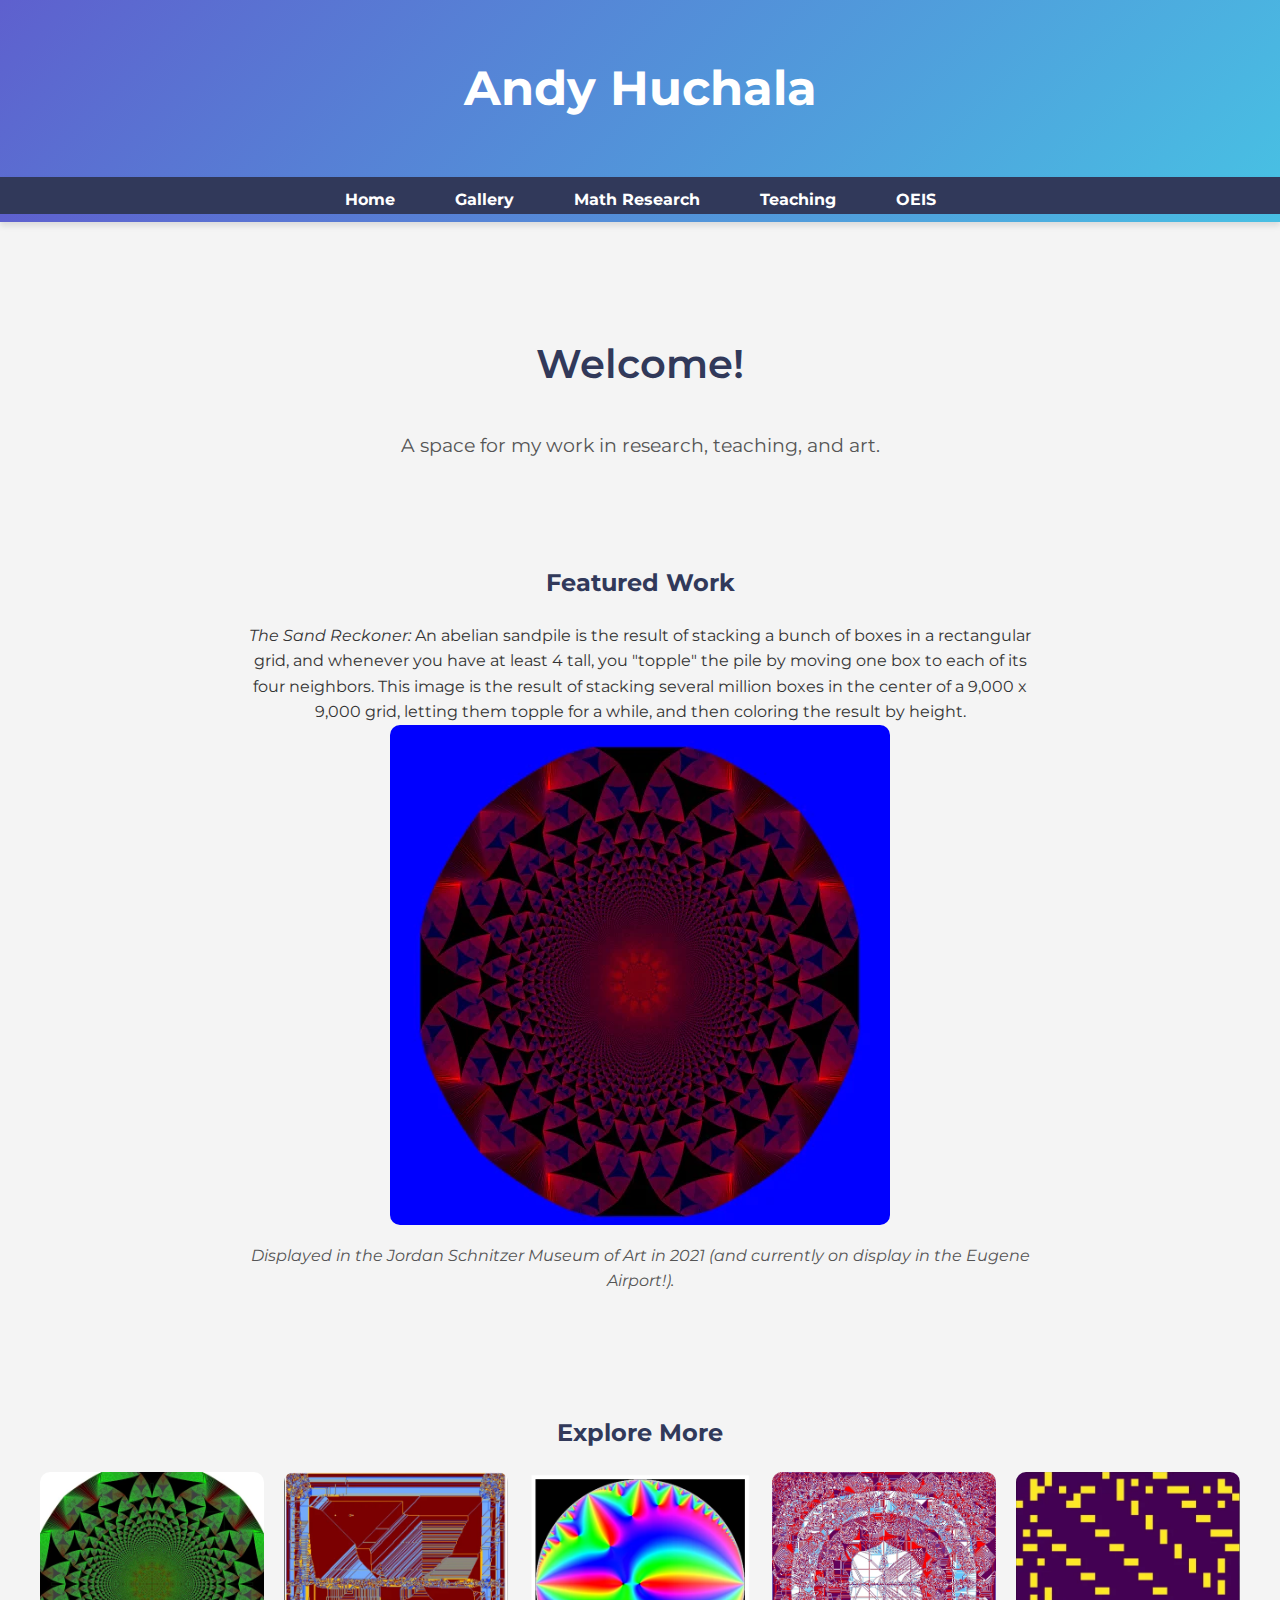
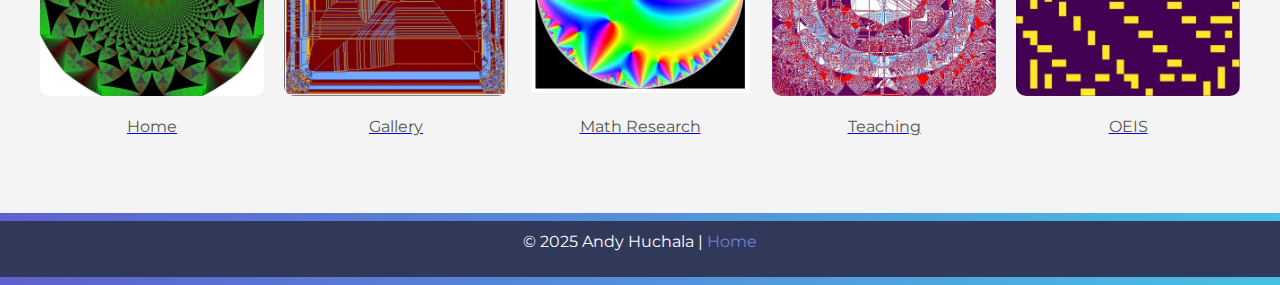
==== index.html @ 2aa1ddc6 "modals refactored" ====
<!DOCTYPE html>
<html lang="en-US">

<head>
    <meta charset="utf-8">
    <meta name="viewport" content="width=device-width, initial-scale=1.0">
    <title>Andy Huchala</title>

    <!-- Google Fonts -->
    <link href="https://fonts.googleapis.com/css2?family=Montserrat:wght@300;400;700&display=swap" rel="stylesheet">

    <!-- External Stylesheet -->
    <link rel="stylesheet" href="styles.css">

    <!-- Favicon -->
    <link rel="apple-touch-icon" sizes="57x57" href="/favicon/apple-icon-57x57.png">
    <link rel="apple-touch-icon" sizes="60x60" href="/favicon/apple-icon-60x60.png">
    <link rel="apple-touch-icon" sizes="72x72" href="/favicon/apple-icon-72x72.png">
    <link rel="apple-touch-icon" sizes="76x76" href="/favicon/apple-icon-76x76.png">
    <link rel="apple-touch-icon" sizes="114x114" href="/favicon/apple-icon-114x114.png">
    <link rel="apple-touch-icon" sizes="120x120" href="/favicon/apple-icon-120x120.png">
    <link rel="apple-touch-icon" sizes="144x144" href="/favicon/apple-icon-144x144.png">
    <link rel="apple-touch-icon" sizes="152x152" href="/favicon/apple-icon-152x152.png">
    <link rel="apple-touch-icon" sizes="180x180" href="/favicon/apple-icon-180x180.png">
    <link rel="icon" type="image/png" sizes="192x192"  href="/favicon/android-icon-192x192.png">
    <link rel="icon" type="image/png" sizes="32x32" href="/favicon/favicon-32x32.png">
    <link rel="icon" type="image/png" sizes="96x96" href="/favicon/favicon-96x96.png">
    <link rel="icon" type="image/png" sizes="16x16" href="/favicon/favicon-16x16.png">
    <link rel="manifest" href="/favicon/manifest.json">
    <meta name="msapplication-TileColor" content="#ffffff">
    <meta name="msapplication-TileImage" content="/favincon/ms-icon-144x144.png">
    <meta name="theme-color" content="#ffffff">
</head>

<body>
    <!-- Header -->
    <div id="header"></div>
    <script src="/scripts/main.js" type="module"></script>

    <main>
        <!-- Intro Section -->
        <section class="intro">
            <h2>Welcome!</h2>
            <p>A space for my work in research, teaching, and art.</p>
        </section>

        <!-- Featured Content Section -->
        <section id="gallery" class="featured">
            <h2 class="center-content">Featured Work</h2>
            <p class="center-if-needed center-content"><span><em>The Sand Reckoner:</em> An abelian sandpile is the result of stacking a bunch of boxes in a rectangular grid, and whenever you have at least 4 tall, you "topple" the pile by moving one box to each of its four neighbors. This image is the result of stacking several million boxes in the center of a 9,000 x 9,000 grid, letting them topple for a while, and then coloring the result by height.</span></p>
            <div class="featured-item">
                <img src="images/thumbnails/museum_small.webp" alt="Museum Submission" class="center-contentclickable">
                <p class="center-content"><em>Displayed in the Jordan Schnitzer Museum of Art in 2021 (and currently on display in the Eugene Airport!).</em></p>
            </div>
        </section>

        <!-- Image Grid Section -->
        <section class="grid-section">
            <h2>Explore More</h2>
            <div class="grid-container">
                <div class="grid-item">
                    <a href="/index.html">
                        <img src="images/thumbnails/sand23_3k.webp" alt="Home" class="clickable">
                        <p>Home</p>
                    </a>
                </div>
                <div class="grid-item">
                    <a href="/gallery">
                        <img src="images/thumbnails/cracked.webp" alt="Gallery" class="clickable">
                        <p>Gallery</p>
                    </a>
                </div>
                <div class="grid-item">
                    <a href="/research">
                        <img src="images/thumbnails/theta_8.webp" alt="Math Research" class="clickable">
                        <p>Math Research</p>
                    </a>
                </div>
                <div class="grid-item">
                    <a href="/teaching">
                        <img src="images/thumbnails/broken.webp" alt="Teaching" class="clickable">
                        <p>Teaching</p>
                    </a>
                </div>
                <div class="grid-item">
                    <a href="/oeis">
                        <img src="images/thumbnails/knight31.webp" alt="OEIS" class="clickable">
                        <p>OEIS</p>
                    </a>
                </div>
            </div>
        </section>
    </main>

    <!-- Footer -->
    <div id="footer"></div>
 

    <!-- Scripts -->
    <script src="scripts.js"></script>

    <!-- Modal for Images -->
    <div id="image-modal" class="modal">
        <div class="modal-content">
            <span class="close">&times;</span> <!-- Close button inside modal-content -->
            <img id="modal-image" src="" alt="">
            <div class="modal-text">
                <h2 id="modal-title"></h2>
                <p id="modal-description"></p>
            </div>
        </div>
    </div>
</body>

</html>
---- styles.css ----
/* Global Variables */
:root {
  --primary-dark: #31395a;
  --secondary-light: #6a80d3;
  --hover-light: #9ca7e8;
  --body-bg: #f4f4f4;
  --text-color: #333;
  --secondary-text: #555;
  --header-color-1: #5e60ce;
  --header-color-2: #48bfe3;
}

/* General Reset */
body {
  margin: 0;
  font-family: 'Montserrat', sans-serif;
  line-height: 1.6;
  color: var(--text-color);
  background: var(--body-bg);
  overflow-x: hidden;
}

p {
  margin-block-start: 0px;
  margin-block-end: 0px;
  margin-bottom: 14px;
}

/* Header */
header {
  background: linear-gradient(135deg, var( --header-color-1), var(--header-color-2));
  color: white;
  text-align: center;
  padding: 50px 20px;
}

header .header-content h1 {
  font-size: 3rem;
  margin: 0;
  font-weight: bold;
}


.body-text span
{
    display: inline-block;
    text-align: justify;
}

.center-if-needed
{
    text-align: center;
}

.center-content
{
    display: flex;
    justify-content: center;
    margin: 0 auto;
}

/* Navigation Bar */
.navbar {
  background: var(--primary-dark); /* Solid dark blue section */
  padding: 10px 0;
  box-shadow: 0 4px 6px rgba(0, 0, 0, 0.1);
  position: relative; /* Enables use of ::after for the gradient */
}


.navbar ul {
  list-style: none;
  display: flex;
  justify-content: center;
  margin: 0;
  padding: 0;
}

.navbar li {
  margin: 0 20px;
}

.navbar a {
  text-decoration: none;
  color: white;
  font-weight: bold;
  padding: 5px 10px;
  border-radius: 5px;
  transition: background-color 0.2s ease, color 0.4s ease;
}

.navbar a:hover {
  background: rgba(255, 255, 255, 0.15);
  color: var(--secondary-light);
}

/* Gradient Below header */
.navbar .gradient-below {
  position: absolute;
  bottom: 0;
  left: 0;
  width: 100%;
  height: 8px; /* Updated gradient height */
  background: linear-gradient(135deg,var(--header-color-1), var(--header-color-2));
}


/* Main Content */
main {
  padding: 20px;
}

h2 {
  text-align: center;
  margin-top: 40px;
  color: var(--primary-dark);
}

.intro {
  text-align: center;
  padding: 50px 20px;
}

.intro h2 {
  font-size: 2.5rem;
  color: var(--primary-dark);
  font-weight: 600;
}

.intro p {
  font-size: 1.2rem;
  color: #555;
  margin-top: 10px;
}

/* Section Styling */
.section {
  padding: 20px 10%;
  margin-bottom: 30px;
  background: #fff;
  box-shadow: 0 4px 8px rgba(0, 0, 0, 0.1);
  border-radius: 8px;
}

.section h2 {
  font-size: 2rem;
  margin-bottom: 15px;
  color: var(--primary-dark);
}

.section p {
  font-size: 1.1rem;
  margin-bottom: 15px;
  color: var(--secondary-text);
}

.resource-list {
  list-style: none;
  padding: 0;
}

.resource-list li {
  margin-bottom: 10px;
}

.resource-list a {
  color: var(--primary-dark);
  text-decoration: none;
  font-weight: 600;
}

.resource-list a:hover {
  text-decoration: underline;
}

.featured p {
  max-width: 800px;
}

/* Featured & Grid Sections */
.featured, .grid-section {
  text-align: center;
  padding: 40px 20px;
  background: var(--body-bg);
}

.featured h2, .grid-section h2 {
  margin-bottom: 20px;
  color: var(--primary-dark);
}

.featured-item img, .grid-item img {
  max-width: 100%;
  height: auto;
  border-radius: 10px;
  transition: transform 0.2s ease, box-shadow 0.2s ease;
}

.featured-item p, .grid-item p {
  margin-top: 10px;
  color: var(--secondary-text);
}

.grid-container {
  display: grid;
  grid-template-columns: repeat(auto-fit, minmax(200px, 1fr));
  gap: 20px;
}

.grid-item img:hover, .clickable:hover {
  transform: scale(1.03);
  box-shadow: 0 4px 8px rgba(0, 0, 0, 0.1);
}

.modal {
  display: none;
  position: fixed;
  z-index: 1000;
  left: 0;
  top: 0;
  width: 100%;
  height: 100%;
  background-color: rgba(0, 0, 0, 0.8);
  justify-content: center;
  align-items: center;
}

.modal .close {
  position: absolute;
  top: 15px; /* Adjust for vertical alignment */
  right: 15px; /* Adjust for horizontal alignment */
  color: black; /* Default text color */
  font-size: 2.5rem; /* Make the "×" larger */
  font-weight: bold;
  cursor: pointer;
  z-index: 1002; /* Ensure it sits above modal content */
  line-height: 1; /* Prevent text stretching */
  width: 40px; /* Increase clickable area */
  height: 40px; /* Increase clickable area */
  display: flex;
  justify-content: center;
  align-items: center;
  text-align: center;
  border-radius: 50%; /* Circular shape */
  background-color: rgba(255, 255, 255, 0.8); /* Light background */
  transition: transform 0.2s ease, color 0.2s ease, background-color 0.2s ease;
}

.modal .close:hover {
  color: #e57373; /* Softer red */
  background-color: rgba(255, 230, 230, 0.8); /* Light pink background */
  transform: scale(1.2); /* Slightly enlarge on hover */
}



.modal-content {
  position: relative; /* For positioning the close button */
  background-color: white;
  padding: 20px;
  border-radius: 8px;
  max-width: 90%;
  max-height: 90%;
  box-shadow: 0 8px 16px rgba(0, 0, 0, 0.5);
  display: flex; /* Use flexbox for layout */
  flex-direction: row; /* Arrange items horizontally (image + text side by side) */
  gap: 20px; /* Add space between the image and the text */
  align-items: center; /* Vertically center the content */
  overflow: auto; /* Handle overflowing content gracefully */
}

.modal img {
  max-width: 40%; /* Restrict the image width */
  max-height: 80vh; /* Prevent the image from overflowing */
  border-radius: 8px;
  object-fit: contain; /* Ensure the image scales proportionally */
}

.modal-text {
  display: flex;
  flex-direction: column;
  justify-content: center;
  max-width: 60%; /* Allocate remaining space for text */
  color: var(--text-color);
}

.modal-title {
  font-size: 1.8rem;
  font-weight: bold;
  margin-bottom: 10px;
  color: var(--primary-dark);
}

.modal-description {
  font-size: 1.2rem;
  color: var(--secondary-text);
  line-height: 1.6;
}



/* Title above the thumbnails */
.thumbnail-title {
  text-align: center;
  font-size: 1rem;
  color: #333;
  margin-bottom: 8px; /* Space between the title and the thumbnail */
  font-weight: bold;
}

/* Title above the modal image */
.modal-title {
  position: absolute;
  top: 10%; /* Adjust position to be above the image */
  left: 50%;
  transform: translateX(-50%);
  font-size: 1.5rem;
  color: white;
  font-weight: bold;
  text-shadow: 0 2px 4px rgba(0, 0, 0, 0.5);
  text-align: center;
}


/* Faded Row Effect */
.faded-row {
  position: relative;
  z-index: 0;
}

.faded-row::after {
  content: '';
  position: absolute;
  top: 0;
  left: 0;
  width: 100%;
  height: 100%;
  background: linear-gradient(
    to top,
    rgba(255, 255, 255, 0.95) 0%,
    rgba(255, 255, 255, 0.1) 100%
  );
  z-index: 1;
  pointer-events: none;
  transition: opacity 0.3s ease;
}

.faded-row:hover::after {
  opacity: 0;
}

/* Hidden Items */
.hidden {
  display: none;
}

/* Toggle Button */
.toggle-button {
  text-align: center;
  margin-top: 20px;
  display: flex;
  justify-content: center;
}

.toggle-button button {
  background: rgba(255, 255, 255, 0.8);
  border: 1px solid #ddd;
  border-radius: 5px;
  padding: 10px 20px;
  font-size: 1rem;
  cursor: pointer;
  color: #2b2d42;
  transition: background-color 0.3s ease, color 0.3s ease;
}

.toggle-button button:hover {
  background: var(--secondary-light);
  color: white;
}



/* Footer */
footer {
  text-align: center;
  padding: 16px; /* Matches the navbar height */
  background: var(--primary-dark); /* Solid dark blue section */
  color: white;
  position: relative;
}

/* Gradient Above Footer */
footer .gradient-above {
  position: absolute;
  top: 0;
  left: 0;
  width: 100%;
  height: 8px; /* Updated gradient height */
  background: linear-gradient(135deg, #5e60ce, #48bfe3); /* Matches the header gradient */
}

/* Footer Content */
footer .footer-content {
  position: relative;
  z-index: 1;
}

/* Gradient Below Footer */
footer .gradient-below {
  position: absolute;
  bottom: 0;
  left: 0;
  width: 100%;
  height: 8px; /* Updated gradient height */
  background: linear-gradient(135deg, #5e60ce, #48bfe3); /* Matches the header gradient */
}

/* Footer Links */
footer a {
  color: var(--secondary-light);
  text-decoration: none;
}

footer a:hover {
  text-decoration: underline;
  color: var(--hover-light);
}


/* Responsive Design */
@media (max-width: 768px) {
  .section {
    padding: 20px;
  }
}
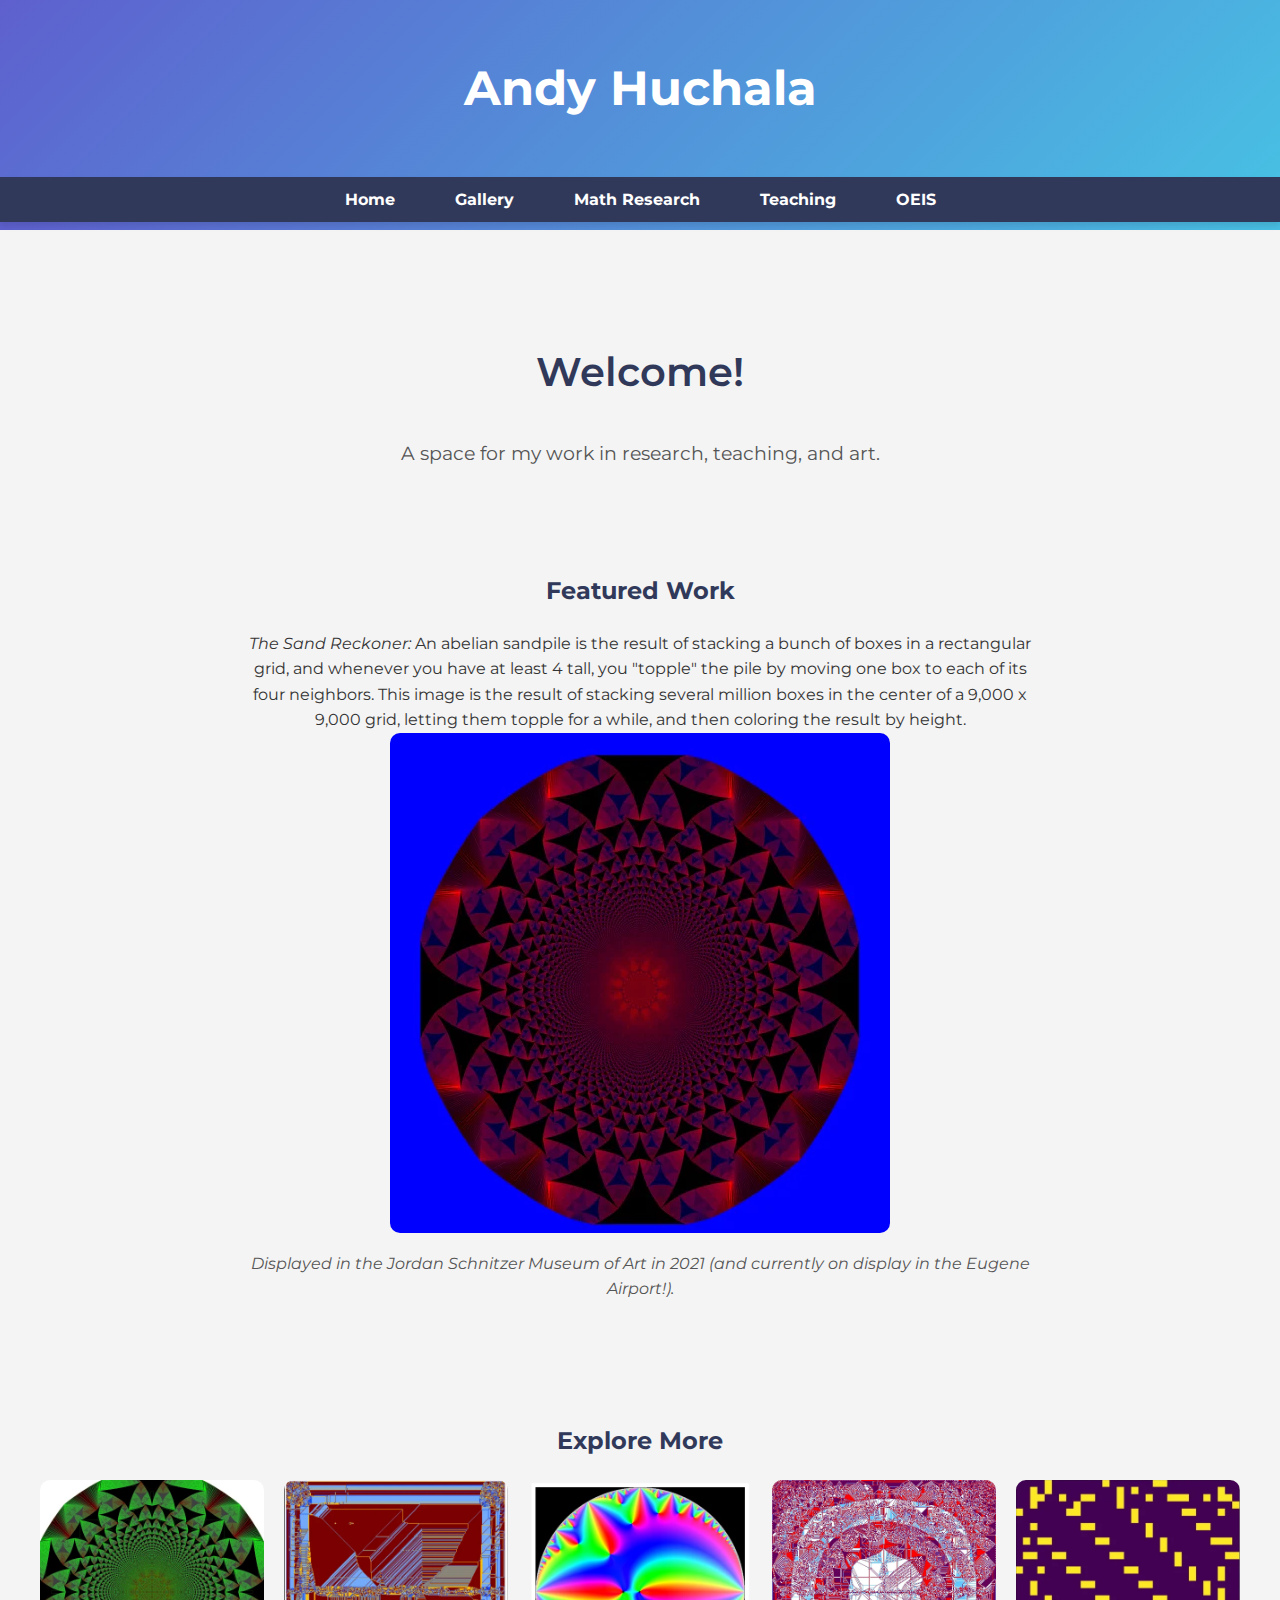
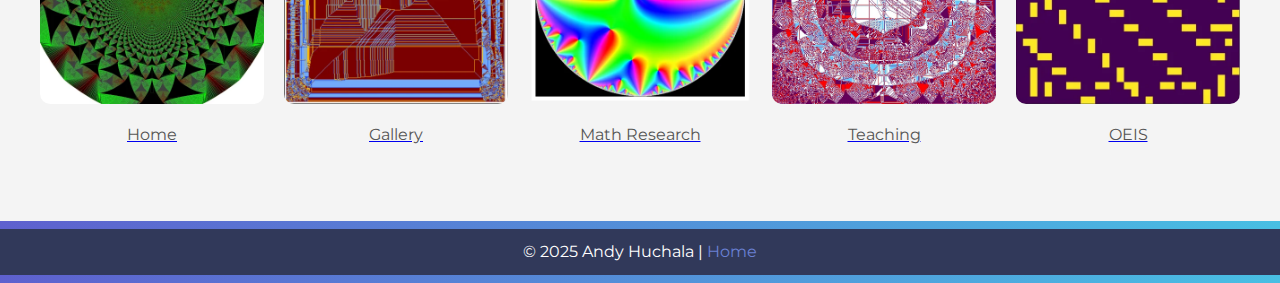
==== commit 96cd7242: "navbar support for mobile" ====
--- a/index.html
+++ b/index.html
@@ -93,7 +93,7 @@
     </main>
 
     <!-- Footer -->
-    <div id="footer"></div>
+    <div class="footer"></div>
  
 
     <!-- Scripts -->
--- a/styles.css
+++ b/styles.css
@@ -3,6 +3,8 @@
   --primary-dark: #31395a;
   --secondary-light: #6a80d3;
   --hover-light: #9ca7e8;
+  --hover-dark: #4a54b0;;
+  --hover-darker: #3e4590;
   --body-bg: #f4f4f4;
   --text-color: #333;
   --secondary-text: #555;
@@ -28,7 +30,7 @@
 
 /* Header */
 header {
-  background: linear-gradient(135deg, var( --header-color-1), var(--header-color-2));
+  background: linear-gradient(135deg, var(--header-color-1), var(--header-color-2));
   color: white;
   text-align: center;
   padding: 50px 20px;
@@ -94,15 +96,6 @@
   color: var(--secondary-light);
 }
 
-/* Gradient Below header */
-.navbar .gradient-below {
-  position: absolute;
-  bottom: 0;
-  left: 0;
-  width: 100%;
-  height: 8px; /* Updated gradient height */
-  background: linear-gradient(135deg,var(--header-color-1), var(--header-color-2));
-}
 
 
 /* Main Content */
@@ -322,114 +315,280 @@
 }
 
 
-/* Faded Row Effect */
-.faded-row {
+/* Footer */
+.footer {
+  background: var(--primary-dark); /* Solid dark blue section */
+  padding: 0px 0;
+  /* box-shadow: 0 4px 6px rgba(0, 0, 0, 0.1); */
   position: relative;
-  z-index: 0;
-}
-
-.faded-row::after {
-  content: '';
-  position: absolute;
-  top: 0;
-  left: 0;
-  width: 100%;
-  height: 100%;
-  background: linear-gradient(
-    to top,
-    rgba(255, 255, 255, 0.95) 0%,
-    rgba(255, 255, 255, 0.1) 100%
-  );
+  color: white;
+  text-align: center;
+}
+
+
+/* Footer Content */
+.footer .footer-content {
+  position: relative;
   z-index: 1;
-  pointer-events: none;
-  transition: opacity 0.3s ease;
-}
-
-.faded-row:hover::after {
-  opacity: 0;
-}
-
-/* Hidden Items */
+  padding: 10px 0;
+}
+
+
+/* Footer Links */
+.footer a {
+  color: var(--secondary-light);
+  text-decoration: none;
+}
+
+.footer p {
+  margin: 0px;
+}
+
+.footer a:hover {
+  text-decoration: underline;
+  color: var(--hover-light);
+}
+
+
+
+/* Navbar menu toggle */
+
+
+.navbar ul.active {
+  display: flex; /* Show menu when active */
+}
+
+.hamburger-container {
+  display: none; /* Hidden by default */
+}
+
+
+/* Active state */
+.hamburger-container.active .hamburger div:nth-child(1) {
+  transform: rotate(45deg) translate(6px, 5px); /* Align diagonally */
+}
+
+.hamburger-container.active .hamburger div:nth-child(2) {
+  opacity: 0; /* Fade out the middle bar */
+}
+
+.hamburger-container.active .hamburger div:nth-child(3) {
+  transform: rotate(-45deg) translate(6px, -6px); /* Symmetrical to top bar */
+}
+/* Button container for hamburger and label */
+.menu-button {
+  display: flex;
+  align-items: center;
+  gap: 10px; /* Space between hamburger and label */
+  padding: 10px 15px; /* Padding inside the button */
+  background: var(--primary-dark); /* Match navbar background */
+  color: white; /* Text color */
+  border: none; /* Remove default button border */
+  border-radius: 8px; /* Rounded corners */
+  cursor: pointer;
+  transition: background-color 0.3s ease, box-shadow 0.2s ease, transform 0.2s ease;
+  box-shadow: 0 4px 6px rgba(0, 0, 0, 0.1); /* Subtle shadow for depth */
+}
+
+/* Button styling */
+.menu-button {
+  display: flex;
+  align-items: center;
+  gap: 10px; /* Space between hamburger and label */
+  padding: 10px 15px;
+  background: var(--primary-dark);
+  color: white;
+  border: none;
+  border-radius: 8px;
+  cursor: pointer;
+  transition: background-color 0.3s ease, box-shadow 0.2s ease, transform 0.2s ease;
+  box-shadow: 0 4px 6px rgba(0, 0, 0, 0.1);
+}
+
+/* Hover and focus styles */
+.menu-button:hover,
+.menu-button:focus {
+  background: var(--hover-dark);
+  transform: scale(1.05);
+  outline: none;
+}
+
+.menu-button:active {
+  background: var(--hover-darker);
+  transform: scale(0.98);
+}
+
+.hamburger {
+  display: flex;
+  flex-direction: column;
+  justify-content: space-between;
+  width: 30px;
+  height: 20px;
+}
+
+.hamburger div {
+  height: 3px;
+  background: white;
+  border-radius: 2px;
+  transition: transform 0.2s ease, opacity 0.1s ease;
+}
+
+.menu-button.active .hamburger div:nth-child(1) {
+  transform: rotate(45deg) translate(6px, 5px); /* Symmetrical rotation */
+}
+
+.menu-button.active .hamburger div:nth-child(2) {
+  opacity: 0; /* Fade out the middle bar */
+}
+
+.menu-button.active .hamburger div:nth-child(3) {
+  transform: rotate(-45deg) translate(6px, -6px); /* Symmetrical rotation */
+}
+
+
+
+/* Big screens */
+@media (min-width: 769px) {
+  .navbar ul {
+    display: flex; /* Always visible on larger screens */
+    flex-direction: row;
+    justify-content: center;
+  }
+
+  .menu-button {
+    display: none; /* Hide button on larger screens */
+  }
+}
+
+
+.hamburger-label {
+  font-size: 1rem;
+  line-height: 1;
+  color: white;
+  margin: 0; /* Remove unnecessary spacing */
+}
+
+
+
+/* Small screens */
+@media (max-width: 768px) {
+
+  .hamburger-label {
+    font-size: 1rem;
+    color: white;
+    margin-left: 10px;
+    transition: opacity 0.1s ease;
+  }
+
+  .hamburger-container.active .hamburger-label {
+    opacity: 0; /* Hide label when active */
+  }
+
+  .navbar ul {
+    display: none; /* Start hidden */
+    flex-direction: column;
+    background: var(--primary-dark);
+    position: absolute;
+    top: 60px; /* Adjust as per header height */
+    left: 0;
+    width: 100%;
+    padding: 10px 0;
+    z-index: 100;
+  }
+
+  .navbar ul.active {
+    display: flex; /* Show menu when active */
+  }
+
+  .navbar ul li {
+    text-align: center;
+    margin: 10px 0;
+  }
+}
+
+
+
+
+/* Default: Hide all items */
+.collapsible .gallery-item,
+.collapsible .oeis-sequence {
+    display: none; /* Start with all items hidden */
+}
+
+/* Fully visible first row */
+.collapsible .gallery-item.first,
+.collapsible .oeis-sequence.first {
+    display: block; /* Ensure visibility */
+    opacity: 1; /* Full opacity */
+}
+
+/* Obscured second row */
+.collapsible .gallery-item.second,
+.collapsible .oeis-sequence.second {
+    display: block; /* Make it visible */
+    opacity: 0.7; /* Slightly faded */
+    pointer-events: auto; /* Ensure it's clickable */
+}
+
+/* Hidden rows beyond the second */
+.collapsible .gallery-item.hidden,
+.collapsible .oeis-sequence.hidden {
+    display: none; /* Completely hidden */
+}
+
+
+
+/* Styling for the Show More / Show Less button */
+.show-more {
+    display: inline-block;
+    margin: 20px auto; /* Center the button */
+    padding: 10px 20px;
+    font-size: 1rem;
+    font-weight: bold;
+    color: white;
+    background: linear-gradient(135deg, #5e60ce, #4a54b0); /* Subtle gradient */
+    border: none;
+    border-radius: 8px; /* Softer rounded corners */
+    box-shadow: 0 4px 6px rgba(0, 0, 0, 0.1); /* Subtle shadow for depth */
+    cursor: pointer;
+    transition: background 0.3s ease, transform 0.2s ease, box-shadow 0.2s ease;
+}
+
+.show-more:hover {
+    background: linear-gradient(135deg, #4a54b0, #3c4796); /* Slightly darker gradient */
+    transform: scale(1.05); /* Subtle zoom effect */
+    box-shadow: 0 6px 10px rgba(0, 0, 0, 0.15); /* Stronger shadow on hover */
+}
+
+.show-more:active {
+    background: linear-gradient(135deg, #3c4796, #2f3672); /* Even darker gradient */
+    box-shadow: 0 3px 5px rgba(0, 0, 0, 0.2); /* Compressed shadow for click */
+}
+
+
+
+/* Visibility Classes */
+
 .hidden {
   display: none;
 }
 
-/* Toggle Button */
-.toggle-button {
-  text-align: center;
-  margin-top: 20px;
-  display: flex;
-  justify-content: center;
-}
-
-.toggle-button button {
-  background: rgba(255, 255, 255, 0.8);
-  border: 1px solid #ddd;
-  border-radius: 5px;
-  padding: 10px 20px;
-  font-size: 1rem;
-  cursor: pointer;
-  color: #2b2d42;
-  transition: background-color 0.3s ease, color 0.3s ease;
-}
-
-.toggle-button button:hover {
-  background: var(--secondary-light);
-  color: white;
-}
-
-
-
-/* Footer */
-footer {
-  text-align: center;
-  padding: 16px; /* Matches the navbar height */
-  background: var(--primary-dark); /* Solid dark blue section */
-  color: white;
-  position: relative;
-}
-
-/* Gradient Above Footer */
-footer .gradient-above {
-  position: absolute;
-  top: 0;
-  left: 0;
-  width: 100%;
-  height: 8px; /* Updated gradient height */
-  background: linear-gradient(135deg, #5e60ce, #48bfe3); /* Matches the header gradient */
-}
-
-/* Footer Content */
-footer .footer-content {
-  position: relative;
-  z-index: 1;
-}
-
-/* Gradient Below Footer */
-footer .gradient-below {
-  position: absolute;
-  bottom: 0;
-  left: 0;
-  width: 100%;
-  height: 8px; /* Updated gradient height */
-  background: linear-gradient(135deg, #5e60ce, #48bfe3); /* Matches the header gradient */
-}
-
-/* Footer Links */
-footer a {
-  color: var(--secondary-light);
-  text-decoration: none;
-}
-
-footer a:hover {
-  text-decoration: underline;
-  color: var(--hover-light);
-}
-
-
-/* Responsive Design */
-@media (max-width: 768px) {
-  .section {
-    padding: 20px;
-  }
-}
+.obscured {
+  opacity: 0.7;
+  pointer-events: auto; 
+}
+
+.visible {
+  display: inline-block;
+  opacity: 1;
+}
+
+
+/* Gradient bar */
+
+.gradient-bar {
+  width: 100%; /* Full width */
+  height: 8px; /* Set the height of the gradient */
+  background: linear-gradient(135deg, var(--header-color-1), var(--header-color-2));
+  /*  display: block; /*Ensure it's treated as a block element */
+}
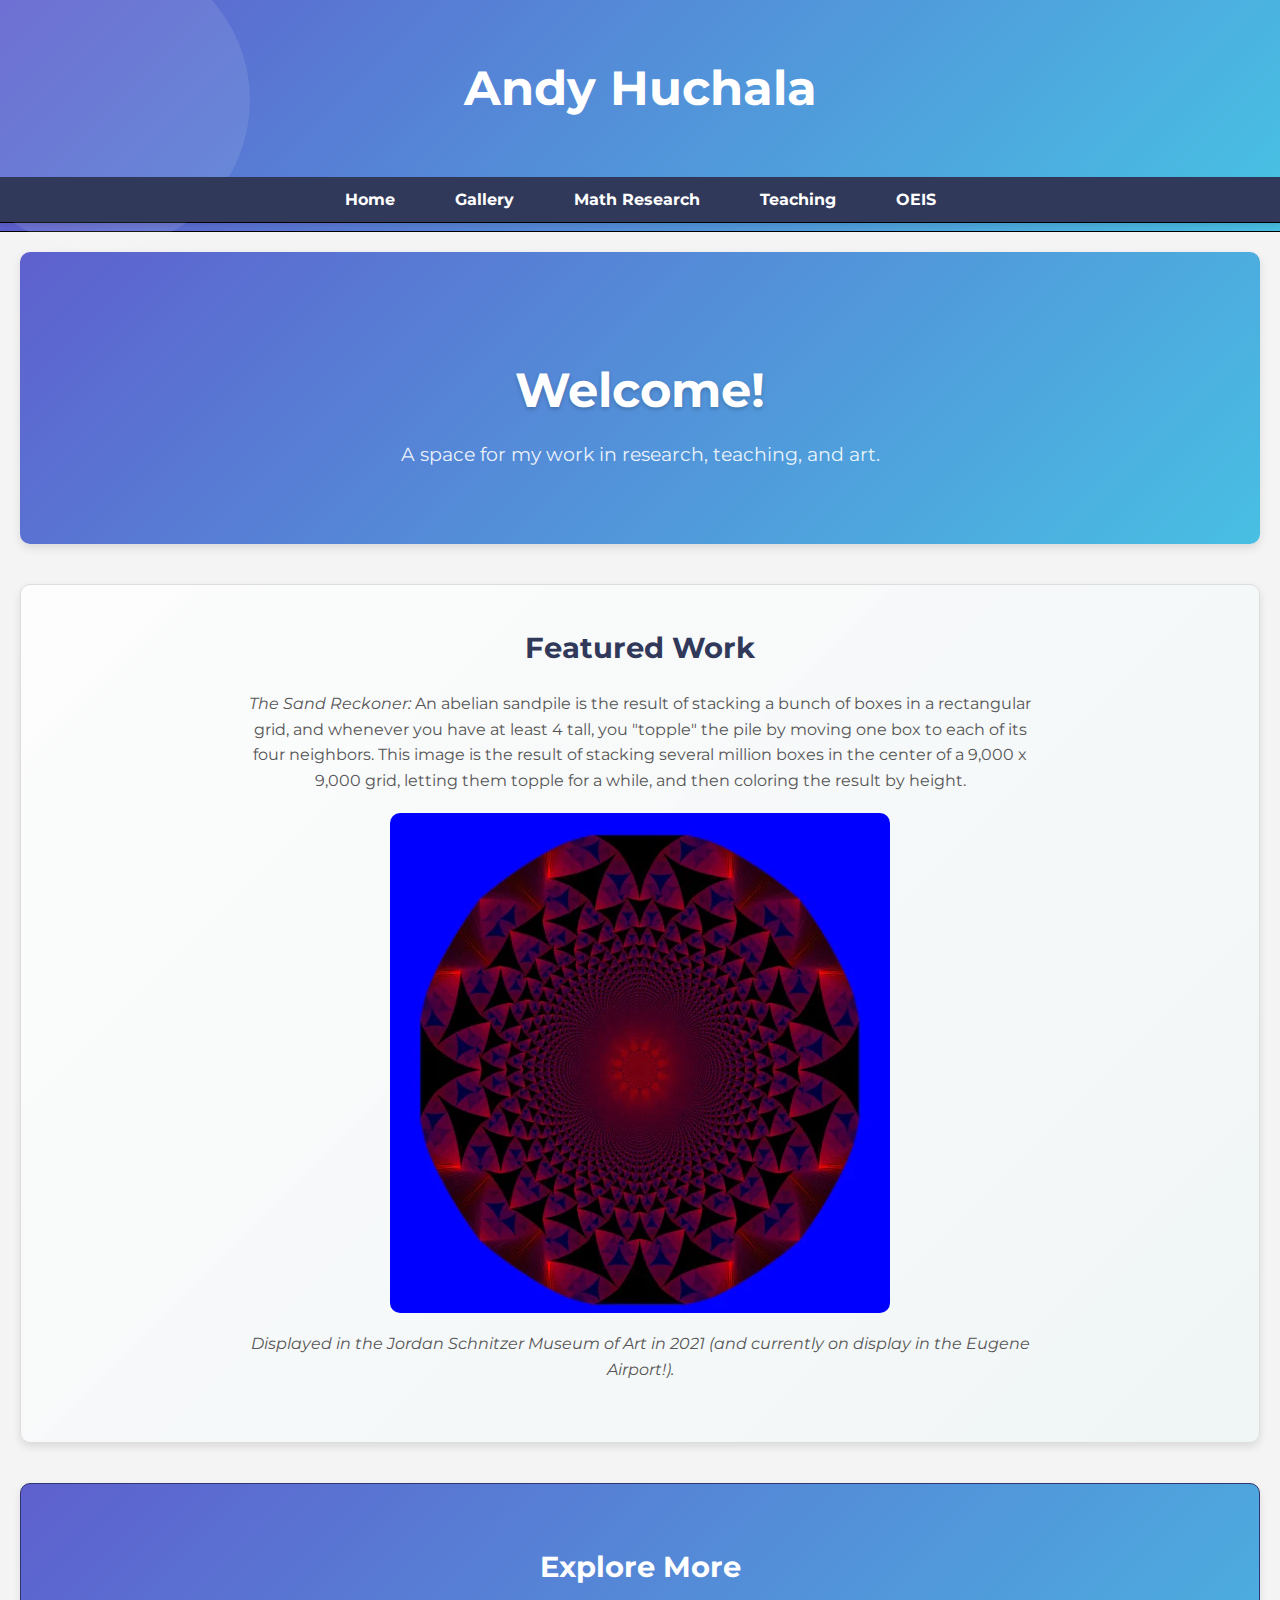
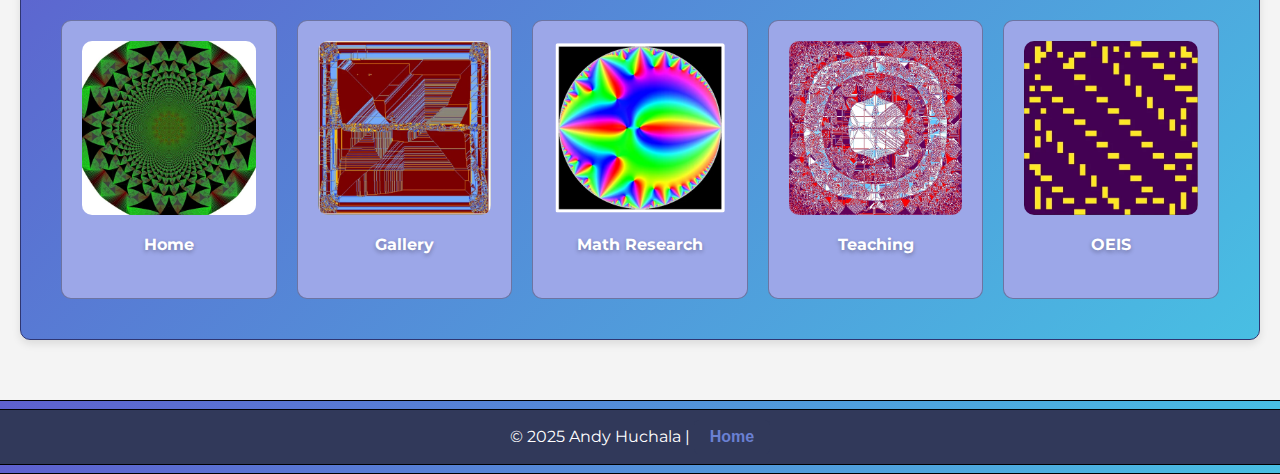
==== commit fb594d6a: "not sure if I want to keep the animation but hey here it is" ====
--- a/index.html
+++ b/index.html
@@ -30,6 +30,7 @@
     <meta name="msapplication-TileColor" content="#ffffff">
     <meta name="msapplication-TileImage" content="/favincon/ms-icon-144x144.png">
     <meta name="theme-color" content="#ffffff">
+
 </head>
 
 <body>
@@ -40,12 +41,16 @@
     <main>
         <!-- Intro Section -->
         <section class="intro">
-            <h2>Welcome!</h2>
-            <p>A space for my work in research, teaching, and art.</p>
-        </section>
+            <div class="intro-content">
+              <h2>Welcome!</h2>
+              <p>A space for my work in research, teaching, and art.</p>
+            </div>
+          </section>
+          
+          
 
         <!-- Featured Content Section -->
-        <section id="gallery" class="featured">
+        <section id="gallery" class="featured section">
             <h2 class="center-content">Featured Work</h2>
             <p class="center-if-needed center-content"><span><em>The Sand Reckoner:</em> An abelian sandpile is the result of stacking a bunch of boxes in a rectangular grid, and whenever you have at least 4 tall, you "topple" the pile by moving one box to each of its four neighbors. This image is the result of stacking several million boxes in the center of a 9,000 x 9,000 grid, letting them topple for a while, and then coloring the result by height.</span></p>
             <div class="featured-item">
@@ -60,31 +65,31 @@
             <div class="grid-container">
                 <div class="grid-item">
                     <a href="/index.html">
-                        <img src="images/thumbnails/sand23_3k.webp" alt="Home" class="clickable">
+                        <img src="images/thumbnails/sand23_3k.webp" alt="Home" class="clickable no-modal">
                         <p>Home</p>
                     </a>
                 </div>
                 <div class="grid-item">
                     <a href="/gallery">
-                        <img src="images/thumbnails/cracked.webp" alt="Gallery" class="clickable">
+                        <img src="images/thumbnails/cracked.webp" alt="Gallery" class="clickable no-modal">
                         <p>Gallery</p>
                     </a>
                 </div>
                 <div class="grid-item">
                     <a href="/research">
-                        <img src="images/thumbnails/theta_8.webp" alt="Math Research" class="clickable">
+                        <img src="images/thumbnails/theta_8.webp" alt="Math Research" class="clickable no-modal">
                         <p>Math Research</p>
                     </a>
                 </div>
                 <div class="grid-item">
                     <a href="/teaching">
-                        <img src="images/thumbnails/broken.webp" alt="Teaching" class="clickable">
+                        <img src="images/thumbnails/broken.webp" alt="Teaching" class="clickable no-modal">
                         <p>Teaching</p>
                     </a>
                 </div>
                 <div class="grid-item">
                     <a href="/oeis">
-                        <img src="images/thumbnails/knight31.webp" alt="OEIS" class="clickable">
+                        <img src="images/thumbnails/knight31.webp" alt="OEIS" class="clickable no-modal">
                         <p>OEIS</p>
                     </a>
                 </div>
--- a/styles.css
+++ b/styles.css
@@ -6,10 +6,14 @@
   --hover-dark: #4a54b0;;
   --hover-darker: #3e4590;
   --body-bg: #f4f4f4;
+  --body-section-1: #ffffffd9;
+  --body-section-2: #eff5f6df;
   --text-color: #333;
   --secondary-text: #555;
   --header-color-1: #5e60ce;
   --header-color-2: #48bfe3;
+  --border-color-1: black;
+  --border-color-2: #5e60ce;
 }
 
 /* General Reset */
@@ -67,6 +71,7 @@
   padding: 10px 0;
   box-shadow: 0 4px 6px rgba(0, 0, 0, 0.1);
   position: relative; /* Enables use of ::after for the gradient */
+  border: 1 px var(--border-color-1);
 }
 
 
@@ -109,43 +114,127 @@
   color: var(--primary-dark);
 }
 
+
+/* Intro Section */
+/* Intro Section */
 .intro {
+  display: flex;
+  align-items: center;
+  justify-content: center;
+  text-align: center;
+  padding: 60px 20px;
+  background: linear-gradient(135deg, var(--header-color-1), var(--header-color-2));
+  color: white;
+  border-radius: 10px;
+  box-shadow: 0 4px 10px rgba(0, 0, 0, 0.1); /* Subtle depth */
+  position: relative;
+  overflow: hidden; /* Clip animated elements */
+}
+
+/* Highlight Element */
+.intro-highlight {
+  position: absolute;
+  top: -50px;
+  left: -50px;
+  width: 300px;
+  height: 300px;
+  background: rgba(255, 255, 255, 0.1);
+  border-radius: 50%;
+  animation: subtle-highlight 30s ease-in-out infinite; /* Subtle movement every 30 seconds */
+  z-index: 0; /* Behind content */
+}
+
+/* Keyframes for Subtle Movement */
+@keyframes subtle-highlight {
+  0% {
+    transform: translate(-50px, -50px) scale(1);
+    opacity: 0.4;
+  }
+  25% {
+    transform: translate(20px, 20px) scale(1.1);
+    opacity: 0.6;
+  }
+  50% {
+    transform: translate(50px, 50px) scale(1.2);
+    opacity: 0.8;
+  }
+  75% {
+    transform: translate(20px, 20px) scale(1.1);
+    opacity: 0.6;
+  }
+  100% {
+    transform: translate(-50px, -50px) scale(1);
+    opacity: 0.4;
+  }
+}
+
+.intro-content {
+  position: relative;
+  z-index: 1; /* Ensure content is above background effects */
+}
+
+.intro h2 {
+  font-size: 3rem;
+  color: white;
+  font-weight: 700;
+  margin-bottom: 10px;
+  text-shadow: 0 2px 4px rgba(0, 0, 0, 0.2); /* Subtle text shadow */
+}
+
+.intro p {
+  font-size: 1.2rem;
+  color: rgba(255, 255, 255, 0.9);
+  margin-top: 10px;
+  max-width: 800px; /* Limit paragraph width for readability */
+  margin-left: auto;
+  margin-right: auto;
+  line-height: 1.6;
+}
+
+/* another look for an intro section */
+.intro-alt {
   text-align: center;
   padding: 50px 20px;
 }
 
-.intro h2 {
+.intro-alt h2 {
   font-size: 2.5rem;
   color: var(--primary-dark);
   font-weight: 600;
 }
 
-.intro p {
+.intro-alt p {
   font-size: 1.2rem;
   color: #555;
   margin-top: 10px;
 }
 
+
 /* Section Styling */
+
 .section {
-  padding: 20px 10%;
-  margin-bottom: 30px;
-  background: #fff;
+  margin: 40px auto;
+  padding: 20px;
+  text-align: center;
+  background: linear-gradient(135deg, var(--body-section-1), var(--body-section-2));
+  border: 1px solid #ddd;
   box-shadow: 0 4px 8px rgba(0, 0, 0, 0.1);
-  border-radius: 8px;
+
+  border-radius: 10px;
 }
 
 .section h2 {
-  font-size: 2rem;
-  margin-bottom: 15px;
   color: var(--primary-dark);
+  margin-bottom: 10px;
+  font-size: 1.8rem;
 }
 
 .section p {
-  font-size: 1.1rem;
-  margin-bottom: 15px;
-  color: var(--secondary-text);
-}
+  margin-bottom: 20px;
+  font-size: 1rem;
+  color: #555;
+}
+
 
 .resource-list {
   list-style: none;
@@ -174,7 +263,7 @@
 .featured, .grid-section {
   text-align: center;
   padding: 40px 20px;
-  background: var(--body-bg);
+  /* background: var(--body-bg); */
 }
 
 .featured h2, .grid-section h2 {
@@ -194,16 +283,90 @@
   color: var(--secondary-text);
 }
 
+
+.grid-section {
+  margin: 40px auto;
+  padding: 20px;
+  text-align: center;
+  background: linear-gradient(135deg, var(--header-color-1), var(--header-color-2));
+  border: 1px solid rgba(255, 255, 255, 0.2); /* Soft border */
+  border-radius: 10px;
+  box-shadow: 0 4px 8px rgba(0, 0, 0, 0.1); /* Add depth */
+  border-color:#2f3672;
+}
+
 .grid-container {
   display: grid;
-  grid-template-columns: repeat(auto-fit, minmax(200px, 1fr));
-  gap: 20px;
-}
-
-.grid-item img:hover, .clickable:hover {
-  transform: scale(1.03);
-  box-shadow: 0 4px 8px rgba(0, 0, 0, 0.1);
-}
+  grid-template-columns: repeat(auto-fit, minmax(150px, 1fr)); /* Responsive columns */
+  gap: 20px; /* Space between items */
+  padding: 20px;
+}
+
+.grid-item {
+  padding: 20px;
+  background-color: var(--hover-light);
+  text-align: center;
+  transition: transform 0.2s ease, box-shadow 0.3s ease;
+  border-radius: 10px;
+  border: 1px solid rgba(0, 0, 0, 0.3); /* Subtle border */
+}
+
+.grid-item:hover {
+  transform: scale(1.05); /* Slight zoom on hover */
+  box-shadow: 0 6px 12px rgba(0, 0, 0, 0.2); /* Add shadow on hover */
+  border-color: var(--hover-dark); /* Highlight border on hover */
+}
+
+.grid-section h2 {
+  color: white;
+  margin-bottom: 10px;
+  font-size: 1.8rem;
+}
+
+.grid-section p {
+  margin-bottom: 20px;
+  font-size: 1rem;
+  color: #555;
+}
+
+.grid-item img {
+  max-width: 100%; /* Responsive images */
+  height: auto;
+  border-radius: 10px; /* Rounded corners */
+  transition: transform 0.3s ease, box-shadow 0.3s ease, border 0.3s ease;
+  /* border: 2px solid rgba(255, 255, 255, 0.2); Image-specific border */
+}
+
+.grid-item img:hover {
+  /* box-shadow: 0 8px 16px rgba(0, 0, 0, 0.3); Stronger shadow */
+  /* border-color: var(--hover-dark); Darken border on hover */
+}
+
+.grid-item p {
+  margin-top: 10px;
+  font-size: 1rem;
+  color: white; /* Match your button color */
+  font-weight: bold;
+  text-shadow: 0 2px 4px rgba(0, 0, 0, 0.3); /* Subtle text shadow */
+}
+
+.grid-item a {
+  text-decoration: none; /* Remove underline */
+  color: inherit; /* Inherit color from text */
+}
+
+.grid-item a:hover p {
+  color: var(--body-bg); /* Change text color on hover */
+}
+
+
+
+/* .oeis-grid {
+  display: grid;
+  grid-template-columns: repeat(auto-fit, minmax(250px, 1fr));
+  gap: 15px;
+  padding: 20px;
+} */
 
 .modal {
   display: none;
@@ -295,8 +458,8 @@
 /* Title above the thumbnails */
 .thumbnail-title {
   text-align: center;
-  font-size: 1rem;
-  color: #333;
+  font-size: 1.2rem;
+  color: var(--primary-dark);
   margin-bottom: 8px; /* Space between the title and the thumbnail */
   font-weight: bold;
 }
@@ -349,6 +512,30 @@
   color: var(--hover-light);
 }
 
+.footer-button {
+  background-color: var(--primary-dark); /* Match navbar background */
+  color: var(--secondary-light);
+  border: none;
+  padding: 8px 16px;
+  border-radius: 5px;
+  font-size: 1rem;
+  font-weight: bold;
+  cursor: pointer;
+  transition: background-color 0.3s ease, transform 0.2s ease, box-shadow 0.2s ease;
+}
+
+.footer-button:hover {
+  background-color: var(--hover-dark);
+  transform: scale(1.05); /* Subtle zoom effect */
+  box-shadow: 0 4px 6px rgba(0, 0, 0, 0.15); /* Add shadow on hover */
+}
+
+.footer-button:active {
+  background-color: var(--hover-darker);
+  transform: scale(0.95); /* Slight shrink on click */
+  box-shadow: 0 2px 4px rgba(0, 0, 0, 0.2); /* Adjust shadow */
+}
+
 
 
 /* Navbar menu toggle */
@@ -375,6 +562,7 @@
 .hamburger-container.active .hamburger div:nth-child(3) {
   transform: rotate(-45deg) translate(6px, -6px); /* Symmetrical to top bar */
 }
+
 /* Button container for hamburger and label */
 .menu-button {
   display: flex;
@@ -433,6 +621,14 @@
   transition: transform 0.2s ease, opacity 0.1s ease;
 }
 
+.hamburger-label {
+  font-size: 1rem;
+  line-height: 1;
+  color: white;
+  margin: 0; /* Remove unnecessary spacing */
+}
+
+
 .menu-button.active .hamburger div:nth-child(1) {
   transform: rotate(45deg) translate(6px, 5px); /* Symmetrical rotation */
 }
@@ -461,12 +657,6 @@
 }
 
 
-.hamburger-label {
-  font-size: 1rem;
-  line-height: 1;
-  color: white;
-  margin: 0; /* Remove unnecessary spacing */
-}
 
 
 
@@ -590,5 +780,10 @@
   width: 100%; /* Full width */
   height: 8px; /* Set the height of the gradient */
   background: linear-gradient(135deg, var(--header-color-1), var(--header-color-2));
+  border: 1px solid var(--border-color-1);
+  border-right-width: 0px;
+  border-left-width: 0px;
   /*  display: block; /*Ensure it's treated as a block element */
 }
+
+
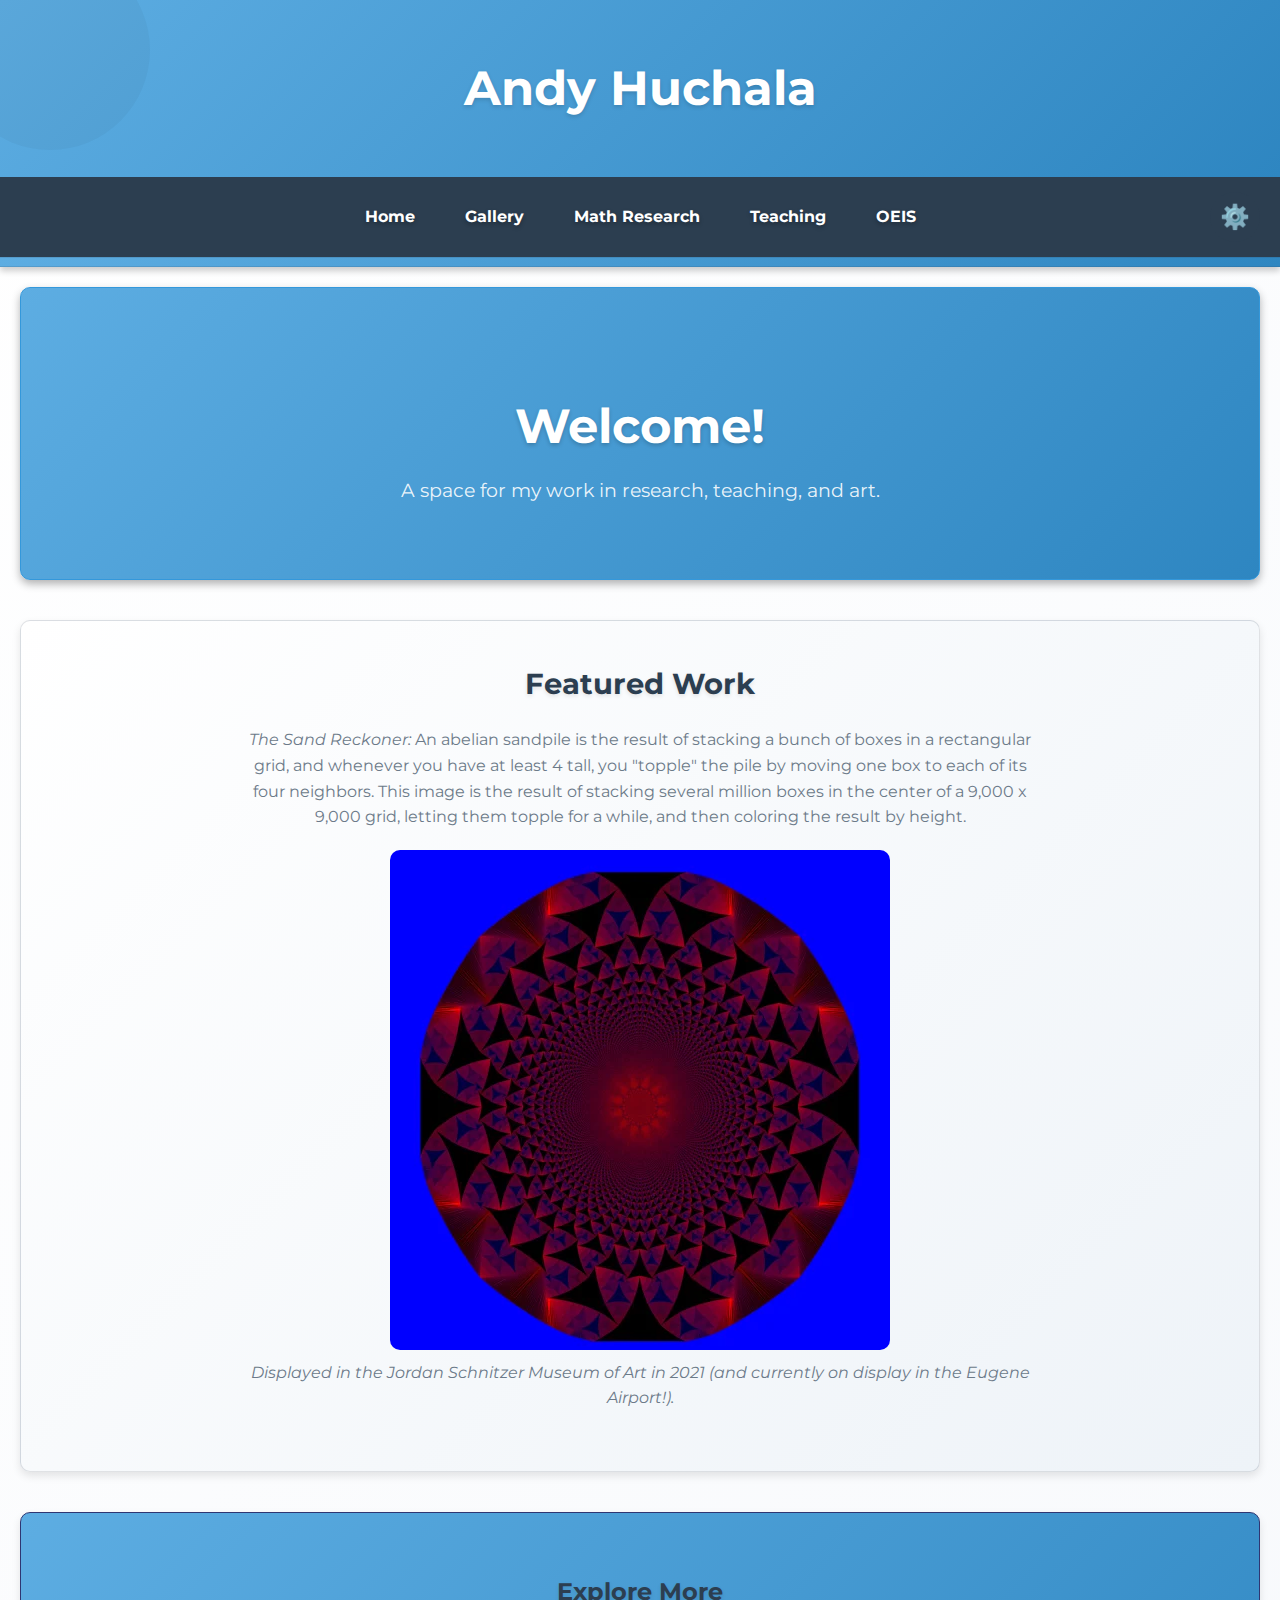
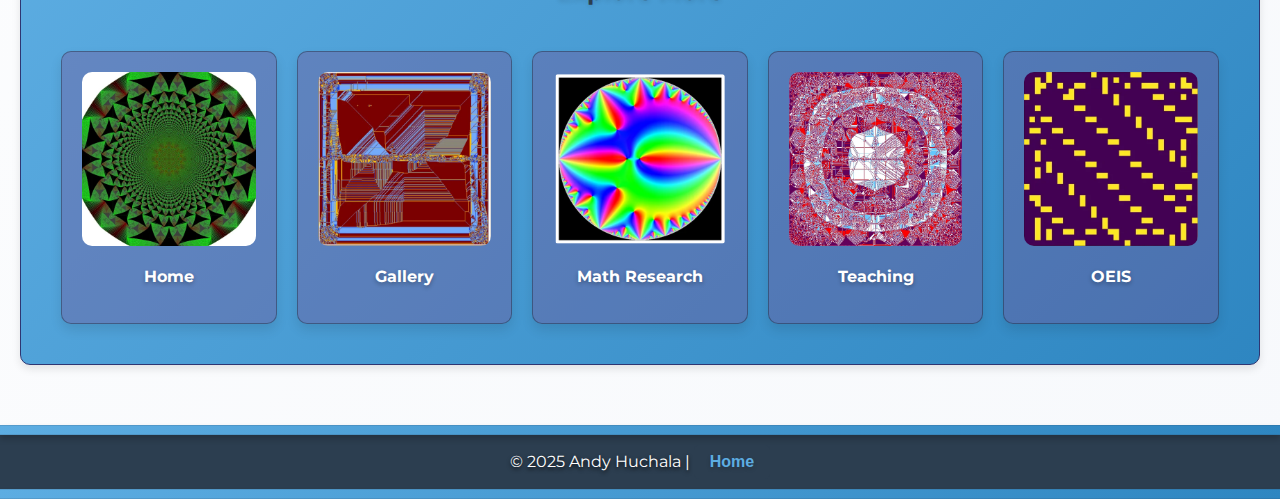
==== commit b3e28169: "refactor (and favicon typo fixed)" ====
--- a/index.html
+++ b/index.html
@@ -2,119 +2,148 @@
 <html lang="en-US">
 
 <head>
-    <meta charset="utf-8">
-    <meta name="viewport" content="width=device-width, initial-scale=1.0">
-    <title>Andy Huchala</title>
+  <meta charset="utf-8">
+  <meta name="viewport" content="width=device-width, initial-scale=1.0">
+  <title>Andy Huchala</title>
 
-    <!-- Google Fonts -->
-    <link href="https://fonts.googleapis.com/css2?family=Montserrat:wght@300;400;700&display=swap" rel="stylesheet">
+  <!-- Google Fonts -->
+  <link
+    href="https://fonts.googleapis.com/css2?family=Montserrat:wght@300;400;700&display=swap"
+    rel="stylesheet"
+  >
 
-    <!-- External Stylesheet -->
-    <link rel="stylesheet" href="styles.css">
+  <!-- External Stylesheet -->
+  <link rel="stylesheet" href="styles.css">
 
-    <!-- Favicon -->
-    <link rel="apple-touch-icon" sizes="57x57" href="/favicon/apple-icon-57x57.png">
-    <link rel="apple-touch-icon" sizes="60x60" href="/favicon/apple-icon-60x60.png">
-    <link rel="apple-touch-icon" sizes="72x72" href="/favicon/apple-icon-72x72.png">
-    <link rel="apple-touch-icon" sizes="76x76" href="/favicon/apple-icon-76x76.png">
-    <link rel="apple-touch-icon" sizes="114x114" href="/favicon/apple-icon-114x114.png">
-    <link rel="apple-touch-icon" sizes="120x120" href="/favicon/apple-icon-120x120.png">
-    <link rel="apple-touch-icon" sizes="144x144" href="/favicon/apple-icon-144x144.png">
-    <link rel="apple-touch-icon" sizes="152x152" href="/favicon/apple-icon-152x152.png">
-    <link rel="apple-touch-icon" sizes="180x180" href="/favicon/apple-icon-180x180.png">
-    <link rel="icon" type="image/png" sizes="192x192"  href="/favicon/android-icon-192x192.png">
-    <link rel="icon" type="image/png" sizes="32x32" href="/favicon/favicon-32x32.png">
-    <link rel="icon" type="image/png" sizes="96x96" href="/favicon/favicon-96x96.png">
-    <link rel="icon" type="image/png" sizes="16x16" href="/favicon/favicon-16x16.png">
-    <link rel="manifest" href="/favicon/manifest.json">
-    <meta name="msapplication-TileColor" content="#ffffff">
-    <meta name="msapplication-TileImage" content="/favincon/ms-icon-144x144.png">
-    <meta name="theme-color" content="#ffffff">
+  <!-- Favicon -->
+  <!-- Make sure these files actually exist in "/favicon/" -->
+  <link rel="apple-touch-icon" sizes="57x57" href="/favicon/apple-icon-57x57.png">
+  <link rel="apple-touch-icon" sizes="60x60" href="/favicon/apple-icon-60x60.png">
+  <link rel="apple-touch-icon" sizes="72x72" href="/favicon/apple-icon-72x72.png">
+  <link rel="apple-touch-icon" sizes="76x76" href="/favicon/apple-icon-76x76.png">
+  <link rel="apple-touch-icon" sizes="114x114" href="/favicon/apple-icon-114x114.png">
+  <link rel="apple-touch-icon" sizes="120x120" href="/favicon/apple-icon-120x120.png">
+  <link rel="apple-touch-icon" sizes="144x144" href="/favicon/apple-icon-144x144.png">
+  <link rel="apple-touch-icon" sizes="152x152" href="/favicon/apple-icon-152x152.png">
+  <link rel="apple-touch-icon" sizes="180x180" href="/favicon/apple-icon-180x180.png">
+  <link rel="icon" type="image/png" sizes="192x192"  href="/favicon/android-icon-192x192.png">
+  <link rel="icon" type="image/png" sizes="32x32" href="/favicon/favicon-32x32.png">
+  <link rel="icon" type="image/png" sizes="96x96" href="/favicon/favicon-96x96.png">
+  <link rel="icon" type="image/png" sizes="16x16" href="/favicon/favicon-16x16.png">
+  <link rel="manifest" href="/favicon/manifest.json">
 
+  <meta name="msapplication-TileColor" content="#ffffff">
+  <!-- This used to say "/favincon/ms-icon-144x144.png" or the like. Make sure it's spelled "favicon" -->
+  <meta name="msapplication-TileImage" content="/favicon/ms-icon-144x144.png">
+  <meta name="theme-color" content="#ffffff">
 </head>
 
 <body>
-    <!-- Header -->
-    <div id="header"></div>
-    <script src="/scripts/main.js" type="module"></script>
+  <!-- Header -->
+  <div id="header"></div>
 
-    <main>
-        <!-- Intro Section -->
-        <section class="intro">
-            <div class="intro-content">
-              <h2>Welcome!</h2>
-              <p>A space for my work in research, teaching, and art.</p>
-            </div>
-          </section>
-          
-          
+  <main>
+    <!-- Intro Section -->
+    <section class="intro">
+      <div class="intro-content">
+        <h2>Welcome!</h2>
+        <p>A space for my work in research, teaching, and art.</p>
+      </div>
+    </section>
 
-        <!-- Featured Content Section -->
-        <section id="gallery" class="featured section">
-            <h2 class="center-content">Featured Work</h2>
-            <p class="center-if-needed center-content"><span><em>The Sand Reckoner:</em> An abelian sandpile is the result of stacking a bunch of boxes in a rectangular grid, and whenever you have at least 4 tall, you "topple" the pile by moving one box to each of its four neighbors. This image is the result of stacking several million boxes in the center of a 9,000 x 9,000 grid, letting them topple for a while, and then coloring the result by height.</span></p>
-            <div class="featured-item">
-                <img src="images/thumbnails/museum_small.webp" alt="Museum Submission" class="center-contentclickable">
-                <p class="center-content"><em>Displayed in the Jordan Schnitzer Museum of Art in 2021 (and currently on display in the Eugene Airport!).</em></p>
-            </div>
-        </section>
+    <!-- Featured Content Section -->
+    <section id="gallery" class="featured section">
+      <h2 class="center-content">Featured Work</h2>
+      <p class="center-if-needed center-content">
+        <span>
+          <em>The Sand Reckoner:</em> An abelian sandpile is the result of stacking a bunch of boxes in a rectangular
+          grid, and whenever you have at least 4 tall, you "topple" the pile by moving one box to each of its four
+          neighbors. This image is the result of stacking several million boxes in the center of a 9,000 x 9,000 grid,
+          letting them topple for a while, and then coloring the result by height.
+        </span>
+      </p>
+      <div class="featured-item">
+        <img src="images/thumbnails/museum_small.webp" alt="Museum Submission" class="center-content clickable">
+        <p class="center-content">
+          <em>Displayed in the Jordan Schnitzer Museum of Art in 2021 (and currently on display in the Eugene Airport!).</em>
+        </p>
+      </div>
+    </section>
 
-        <!-- Image Grid Section -->
-        <section class="grid-section">
-            <h2>Explore More</h2>
-            <div class="grid-container">
-                <div class="grid-item">
-                    <a href="/index.html">
-                        <img src="images/thumbnails/sand23_3k.webp" alt="Home" class="clickable no-modal">
-                        <p>Home</p>
-                    </a>
-                </div>
-                <div class="grid-item">
-                    <a href="/gallery">
-                        <img src="images/thumbnails/cracked.webp" alt="Gallery" class="clickable no-modal">
-                        <p>Gallery</p>
-                    </a>
-                </div>
-                <div class="grid-item">
-                    <a href="/research">
-                        <img src="images/thumbnails/theta_8.webp" alt="Math Research" class="clickable no-modal">
-                        <p>Math Research</p>
-                    </a>
-                </div>
-                <div class="grid-item">
-                    <a href="/teaching">
-                        <img src="images/thumbnails/broken.webp" alt="Teaching" class="clickable no-modal">
-                        <p>Teaching</p>
-                    </a>
-                </div>
-                <div class="grid-item">
-                    <a href="/oeis">
-                        <img src="images/thumbnails/knight31.webp" alt="OEIS" class="clickable no-modal">
-                        <p>OEIS</p>
-                    </a>
-                </div>
-            </div>
-        </section>
-    </main>
+    <!-- Image Grid Section -->
+    <section class="grid-section">
+      <h2>Explore More</h2>
+      <div class="grid-container">
+        <div class="grid-item">
+          <a href="/index.html">
+            <img
+              src="images/thumbnails/sand23_3k.webp"
+              alt="Home"
+              class="clickable no-modal"
+            >
+            <p>Home</p>
+          </a>
+        </div>
+        <div class="grid-item">
+          <a href="/gallery">
+            <img
+              src="images/thumbnails/cracked.webp"
+              alt="Gallery"
+              class="clickable no-modal"
+            >
+            <p>Gallery</p>
+          </a>
+        </div>
+        <div class="grid-item">
+          <a href="/research">
+            <img
+              src="images/thumbnails/theta_8.webp"
+              alt="Math Research"
+              class="clickable no-modal"
+            >
+            <p>Math Research</p>
+          </a>
+        </div>
+        <div class="grid-item">
+          <a href="/teaching">
+            <img
+              src="images/thumbnails/broken.webp"
+              alt="Teaching"
+              class="clickable no-modal"
+            >
+            <p>Teaching</p>
+          </a>
+        </div>
+        <div class="grid-item">
+          <a href="/oeis">
+            <img
+              src="images/thumbnails/knight31.webp"
+              alt="OEIS"
+              class="clickable no-modal"
+            >
+            <p>OEIS</p>
+          </a>
+        </div>
+      </div>
+    </section>
+  </main>
 
-    <!-- Footer -->
-    <div class="footer"></div>
- 
+  <!-- Footer -->
+  <div class="footer"></div>
 
-    <!-- Scripts -->
-    <script src="scripts.js"></script>
+  <!-- Modal for Images -->
+  <div id="image-modal" class="modal">
+    <div class="modal-content">
+      <span class="close">&times;</span> <!-- Close button inside modal-content -->
+      <img id="modal-image" src="" alt="">
+      <div class="modal-text">
+        <h2 id="modal-title"></h2>
+        <p id="modal-description"></p>
+      </div>
+    </div>
+  </div>
 
-    <!-- Modal for Images -->
-    <div id="image-modal" class="modal">
-        <div class="modal-content">
-            <span class="close">&times;</span> <!-- Close button inside modal-content -->
-            <img id="modal-image" src="" alt="">
-            <div class="modal-text">
-                <h2 id="modal-title"></h2>
-                <p id="modal-description"></p>
-            </div>
-        </div>
-    </div>
+  <!-- Load Everything from main.js as a Module -->
+  <script type="module" src="/scripts/main.js"></script>
 </body>
-
 </html>
--- a/styles.css
+++ b/styles.css
@@ -1,29 +1,120 @@
+/*****************************************************
+ * 1. VARIABLE DECLARATIONS
+ *****************************************************/
+
 /* Global Variables */
-:root {
-  --primary-dark: #31395a;
+html {
+  --primary-dark: #2c3e50; /* Deep slate for primary text and sections */
+  --secondary-light: #5dade2; /* Muted steel blue for accents */
+  --hover-light: #85c1e9; /* Soft highlight for hover states */
+  --hover-dark: #3498db; /* Rich accent color for hover interactions */
+  --hover-darker: #2874a6; /* Stronger shade for active states */
+
+  --body-bg: #fdfdfd; /* Neutral, professional background */
+  --body-bg-1: #ffffff; /* Gradient start - clean white */
+  --body-bg-2: #f7f9fc; /* Gradient end - subtle light gray */
+
+  --body-section-1: #ffffff; /* Crisp white for section backgrounds */
+  --body-section-2: #eef3f8; /* Light neutral for alternating sections */
+  --grid-item-color: #794b8f5a; /* Soft steel blue for grid items */
+
+  --text-color: #2c3e50; /* Dark slate for readable text */
+  --secondary-text: #6c7a89; /* Muted gray for secondary elements */
+
+  --header-color-1: #5dade2; /* Gradient start for headers */
+  --header-color-2: #2e86c1; /* Gradient end for headers */
+
+  --border-color-1: rgba(44, 62, 80, 0.15); /* Subtle borders */
+  --border-color-2: #3498db; /* Accent borders for emphasis */
+
+  --header-text-color: #ffffff; /* Clear white for header text */
+  --section-header-text-color: #2c3e50; /* Dark slate for section headers */
+
+  --oeis-sequence-background: #f4f8fb; /* Soft light gray for sequences */
+  --intro-highlight-background: rgba(44, 62, 80, 0.05); /* Subtle intro circle highlight */
+}
+
+html.dark-mode {
+  --primary-dark: #1b1f2a; /* Deep slate for primary sections */
+  --secondary-light: #8b9dc3; /* Cool blue for accents */
+  --hover-light: #a8b4d9; /* Soft hover highlight */
+  --hover-dark: #90a7c8; /* Muted darker hover effect */
+  --hover-darker: #333f54; /* Subtle active state */
+
+  --body-bg: #181a21; /* Dark overall background */
+  --body-bg-1: #20232a; /* Gradient start */
+  --body-bg-2: #181a21; /* Gradient end */
+
+  --body-section-1: #23262f; /* Dark section background */
+  --body-section-2: #1f2229; /* Alternate section background */
+  --grid-item-color: #23262f;
+
+  --text-color: #dcdde0; /* Light text color */
+  --secondary-text: #a1adc0; /* Muted text color */
+
+  --header-color-1: #3b4e68; /* Start of header gradient */
+  --header-color-2: #2b3547; /* End of header gradient */
+
+  --border-color-1: rgba(255, 255, 255, 0.1); /* Subtle border */
+  --border-color-2: #6a80d3; /* Accent border */
+
+  --header-text-color: #f4f6fa; /* Header text color */
+  --section-header-text-color: #c5c8d3; /* Section headers */
+  --oeis-sequence-background: #2b3145; /* Background for sequences */
+  --intro-highlight-background: rgba(255, 255, 255, 0.05); /* Subtle circle highlight */
+}
+
+/* 
+html.dark-mode {
+  --primary-dark: #000e39;
   --secondary-light: #6a80d3;
-  --hover-light: #9ca7e8;
-  --hover-dark: #4a54b0;;
+  --hover-light: #4a4f72;
+  --hover-dark: #5e60ce;;
   --hover-darker: #3e4590;
   --body-bg: #f4f4f4;
-  --body-section-1: #ffffffd9;
-  --body-section-2: #eff5f6df;
-  --text-color: #333;
-  --secondary-text: #555;
-  --header-color-1: #5e60ce;
-  --header-color-2: #48bfe3;
+  --body-bg-1: #2a2a2a;
+  --body-bg-2: #08002d;
+  --section-bg: #2a2a2a;
+  --body-section-1: #050238;
+  --body-section-2: #0f0b44;
+  --text-color: #e4e4e4;
+  --secondary-text: #bbbbbb;
+  --primary-border: #444;
+  --secondary-border: #5e60ce;
+  --header-color-1: #0a1c5b;
+  --header-color-2: #225969;  
   --border-color-1: black;
   --border-color-2: #5e60ce;
-}
-
-/* General Reset */
+  --header-text-color: #e4e4e4;
+  --section-header-text-color: var(--header-text-color);
+} 
+*/
+
+
+/*****************************************************
+ * 2. UTILITY CLASSES / RESET-LIKE STUFF
+ *****************************************************/
+
+/* Disable transitions temporarily */
+.no-transition * {
+  transition: none;
+}
+/* .no-transition * {
+  transition: background 3.3s ease, color 3.3s ease, border-color 0.3s ease;
+} */
+
+/*****************************************************
+ * 3. BASE STYLING (BODY, HEADINGS, TEXT)
+ *****************************************************/
+
 body {
   margin: 0;
   font-family: 'Montserrat', sans-serif;
   line-height: 1.6;
   color: var(--text-color);
-  background: var(--body-bg);
-  overflow-x: hidden;
+  background: linear-gradient(135deg, var(--body-bg-1), var(--body-bg-2));
+  /* overflow-x: hidden; */
+  transition: background 3.3s ease, color 0.3s ease; /* does nothing visible, but we'll keep it */
 }
 
 p {
@@ -32,91 +123,221 @@
   margin-bottom: 14px;
 }
 
-/* Header */
+h1 {
+  text-shadow: 0 2px 4px rgba(0, 0, 0, 0.1);
+}
+
+h2 {
+  text-align: center;
+  margin-top: 40px;
+  color: var(--section-header-text-color);
+  text-shadow: 0 2px 4px rgba(0, 0, 0, 0.1);
+}
+
+/* Links */
+a {
+  color: var(--secondary-light);
+  text-decoration: none;
+  font-weight: 600;
+}
+
+a:hover {
+  color: var(--hover-dark);
+  text-shadow: 0 1px 5px rgba(255, 255, 255, 0.2);
+  text-decoration: underline;
+}
+
+a:active, a:focus {
+  color: var(--hover-dark);
+  outline: none;
+}
+
+/* Utility classes */
+.body-text span {
+  display: inline-block;
+  text-align: justify;
+}
+
+.center-if-needed {
+  text-align: center;
+}
+
+.center-content {
+  display: flex;
+  justify-content: center;
+  margin: 0 auto;
+}
+
+/*****************************************************
+ * 4. HEADER
+ *****************************************************/
+
 header {
   background: linear-gradient(135deg, var(--header-color-1), var(--header-color-2));
-  color: white;
+  color: var(--text-color);
+  position: relative;
+  z-index: 10;
   text-align: center;
   padding: 50px 20px;
+  /* overflow: hidden; */
+  color: var(--header-text-color);
 }
 
 header .header-content h1 {
   font-size: 3rem;
   margin: 0;
   font-weight: bold;
-}
-
-
-.body-text span
-{
-    display: inline-block;
-    text-align: justify;
-}
-
-.center-if-needed
-{
-    text-align: center;
-}
-
-.center-content
-{
-    display: flex;
-    justify-content: center;
-    margin: 0 auto;
-}
-
-/* Navigation Bar */
+  text-shadow: 0 2px 4px rgba(0, 0, 0, 0.15);
+  position: relative;
+  z-index: 3;
+}
+
+/*****************************************************
+ * 5. NAVBAR
+ *****************************************************/
+
 .navbar {
-  background: var(--primary-dark); /* Solid dark blue section */
-  padding: 10px 0;
-  box-shadow: 0 4px 6px rgba(0, 0, 0, 0.1);
-  position: relative; /* Enables use of ::after for the gradient */
-  border: 1 px var(--border-color-1);
-}
-
-
+  display: flex;
+  align-items: center; 
+  justify-content: space-between; 
+  background: var(--primary-dark);
+  padding: 10px 20px;
+  position: relative;
+  z-index: 200;
+  height: 60px; 
+  overflow: visible;
+}
+
+/* The UL that holds nav items */
 .navbar ul {
-  list-style: none;
+  flex-grow: 1;
+  justify-content: center;
+}
+
+/* This is for the items inside the UL */
+.navbar-items {
   display: flex;
   justify-content: center;
+  align-items: center;
+  flex-grow: 1;
   margin: 0;
   padding: 0;
-}
-
-.navbar li {
-  margin: 0 20px;
-}
-
+  list-style: none;
+}
+
+.navbar-items li {
+  margin: 0 15px;
+}
+
+/* Navigation links */
 .navbar a {
   text-decoration: none;
   color: white;
   font-weight: bold;
   padding: 5px 10px;
   border-radius: 5px;
-  transition: background-color 0.2s ease, color 0.4s ease;
+  text-shadow: 0 2px 4px rgba(0, 0, 0, 0.3);
 }
 
 .navbar a:hover {
   background: rgba(255, 255, 255, 0.15);
   color: var(--secondary-light);
-}
-
-
-
-/* Main Content */
+  box-shadow: 0 6px 12px rgba(0, 0, 0, 0.2);
+}
+
+/*****************************************************
+ * 6. MENU BUTTON (HAMBURGER) & TOGGLE
+ *****************************************************/
+
+/* Hidden by default on larger screens; shown in small screens with media query */
+.menu-button {
+  display: none; 
+  background: none;
+  border: none;
+  cursor: pointer;
+  margin-right: 20px;
+}
+
+/* Then we override in one place for its final styling: */
+.menu-button {
+  display: flex; 
+  align-items: center;
+  gap: 10px; 
+  padding: 10px 15px; 
+  background: var(--primary-dark); 
+  color: white; 
+  border: none; 
+  border-radius: 8px; 
+  cursor: pointer;
+  box-shadow: 0 4px 6px rgba(0, 0, 0, 0.1); 
+  margin-left: 15px;
+  transition: background-color 0.3s ease, box-shadow 0.2s ease, transform 0.2s ease;
+}
+
+/* Hover/focus states */
+.menu-button:hover,
+.menu-button:focus {
+  background: var(--hover-dark);
+  transform: scale(1.05);
+  outline: none;
+}
+
+.menu-button:active {
+  background: var(--hover-darker);
+  transform: scale(0.98);
+}
+
+/* The hamburger icon itself */
+.hamburger {
+  display: flex;
+  flex-direction: column;
+  justify-content: space-between;
+  width: 30px;
+  height: 20px;
+}
+
+.hamburger div {
+  height: 3px;
+  background: white;
+  border-radius: 2px;
+  transition: transform 0.2s ease, opacity 0.1s ease;
+}
+
+/* The label next to hamburger icon */
+.hamburger-label {
+  font-size: 1rem;
+  line-height: 1;
+  color: white;
+  margin: 0;
+}
+
+/* Transform lines into X when active */
+.menu-button.active .hamburger div:nth-child(1) {
+  transform: rotate(45deg) translate(6px, 5px);
+}
+
+.menu-button.active .hamburger div:nth-child(2) {
+  opacity: 0;
+}
+
+.menu-button.active .hamburger div:nth-child(3) {
+  transform: rotate(-45deg) translate(6px, -6px);
+}
+
+/*****************************************************
+ * 7. MAIN CONTENT AREA
+ *****************************************************/
+
 main {
   padding: 20px;
-}
-
-h2 {
-  text-align: center;
-  margin-top: 40px;
-  color: var(--primary-dark);
-}
-
-
-/* Intro Section */
-/* Intro Section */
+  position: relative;
+  z-index: 20;
+}
+
+/*****************************************************
+ * 8. INTRO & HIGHLIGHT
+ *****************************************************/
+
 .intro {
   display: flex;
   align-items: center;
@@ -126,25 +347,24 @@
   background: linear-gradient(135deg, var(--header-color-1), var(--header-color-2));
   color: white;
   border-radius: 10px;
-  box-shadow: 0 4px 10px rgba(0, 0, 0, 0.1); /* Subtle depth */
+  box-shadow: 0 4px 8px rgba(0, 0, 0, 0.3);
   position: relative;
-  overflow: hidden; /* Clip animated elements */
-}
-
-/* Highlight Element */
+  overflow: hidden; 
+  border: 1px solid var(--border-color-2);
+}
+
 .intro-highlight {
   position: absolute;
   top: -50px;
   left: -50px;
-  width: 300px;
-  height: 300px;
-  background: rgba(255, 255, 255, 0.1);
+  width: 200px;
+  height: 200px;
+  background: var(--intro-highlight-background);
   border-radius: 50%;
-  animation: subtle-highlight 30s ease-in-out infinite; /* Subtle movement every 30 seconds */
-  z-index: 0; /* Behind content */
-}
-
-/* Keyframes for Subtle Movement */
+  animation: subtle-highlight 30s ease-in-out infinite;
+  z-index: 15;
+}
+
 @keyframes subtle-highlight {
   0% {
     transform: translate(-50px, -50px) scale(1);
@@ -170,7 +390,7 @@
 
 .intro-content {
   position: relative;
-  z-index: 1; /* Ensure content is above background effects */
+  z-index: 1;
 }
 
 .intro h2 {
@@ -178,20 +398,20 @@
   color: white;
   font-weight: 700;
   margin-bottom: 10px;
-  text-shadow: 0 2px 4px rgba(0, 0, 0, 0.2); /* Subtle text shadow */
+  text-shadow: 0 2px 4px rgba(0, 0, 0, 0.2);
 }
 
 .intro p {
   font-size: 1.2rem;
   color: rgba(255, 255, 255, 0.9);
   margin-top: 10px;
-  max-width: 800px; /* Limit paragraph width for readability */
+  max-width: 800px;
   margin-left: auto;
   margin-right: auto;
   line-height: 1.6;
 }
 
-/* another look for an intro section */
+/* Alternate intro styling */
 .intro-alt {
   text-align: center;
   padding: 50px 20px;
@@ -199,42 +419,45 @@
 
 .intro-alt h2 {
   font-size: 2.5rem;
-  color: var(--primary-dark);
+  color: var(--section-header-text-color);
   font-weight: 600;
+  text-shadow: 0 2px 4px rgba(0, 0, 0, 0.1);
 }
 
 .intro-alt p {
   font-size: 1.2rem;
-  color: #555;
+  color: var(--secondary-text);
   margin-top: 10px;
 }
 
-
-/* Section Styling */
+/*****************************************************
+ * 9. SECTION & RESOURCE LIST
+ *****************************************************/
 
 .section {
   margin: 40px auto;
   padding: 20px;
   text-align: center;
   background: linear-gradient(135deg, var(--body-section-1), var(--body-section-2));
-  border: 1px solid #ddd;
+  border: 1px solid var(--border-color-1);
   box-shadow: 0 4px 8px rgba(0, 0, 0, 0.1);
-
+  /* max-width: 80%; */
   border-radius: 10px;
+  transition: border-color 0.3s ease;
 }
 
 .section h2 {
-  color: var(--primary-dark);
+  color: var(--section-header-text-color);
   margin-bottom: 10px;
   font-size: 1.8rem;
+  text-shadow: 0 2px 4px rgba(0, 0, 0, 0.1);
 }
 
 .section p {
   margin-bottom: 20px;
   font-size: 1rem;
-  color: #555;
-}
-
+  color: var(--secondary-text);
+}
 
 .resource-list {
   list-style: none;
@@ -246,7 +469,7 @@
 }
 
 .resource-list a {
-  color: var(--primary-dark);
+  color: var(--secondary-text);
   text-decoration: none;
   font-weight: 600;
 }
@@ -255,111 +478,112 @@
   text-decoration: underline;
 }
 
+/*****************************************************
+ * 10. FEATURED & GRID SECTIONS
+ *****************************************************/
+
+.featured,
+.grid-section {
+  text-align: center;
+  padding: 40px 20px;
+  /* background: var(--body-bg); */
+}
+
+.featured h2,
+.grid-section h2 {
+  margin-bottom: 20px;
+  color: var(--section-header-text-color);
+  text-shadow: 0 2px 4px rgba(0, 0, 0, 0.1);
+}
+
 .featured p {
   max-width: 800px;
 }
 
-/* Featured & Grid Sections */
-.featured, .grid-section {
-  text-align: center;
-  padding: 40px 20px;
-  /* background: var(--body-bg); */
-}
-
-.featured h2, .grid-section h2 {
-  margin-bottom: 20px;
-  color: var(--primary-dark);
-}
-
-.featured-item img, .grid-item img {
+.featured-item img,
+.grid-item img {
   max-width: 100%;
   height: auto;
   border-radius: 10px;
   transition: transform 0.2s ease, box-shadow 0.2s ease;
 }
 
-.featured-item p, .grid-item p {
+.featured-item p,
+.grid-item p {
   margin-top: 10px;
   color: var(--secondary-text);
 }
-
 
 .grid-section {
   margin: 40px auto;
   padding: 20px;
   text-align: center;
   background: linear-gradient(135deg, var(--header-color-1), var(--header-color-2));
-  border: 1px solid rgba(255, 255, 255, 0.2); /* Soft border */
+  border: 1px solid rgba(255, 255, 255, 0.2);
   border-radius: 10px;
-  box-shadow: 0 4px 8px rgba(0, 0, 0, 0.1); /* Add depth */
-  border-color:#2f3672;
+  box-shadow: 0 4px 8px rgba(0, 0, 0, 0.1);
+  border-color: #2f3672;
 }
 
 .grid-container {
   display: grid;
-  grid-template-columns: repeat(auto-fit, minmax(150px, 1fr)); /* Responsive columns */
-  gap: 20px; /* Space between items */
+  grid-template-columns: repeat(2, minmax(150px, 1fr)); 
+  gap: 20px;
   padding: 20px;
+  @media (min-width: 600px) {
+    grid-template-columns: repeat(auto-fit, minmax(150px, 1fr));
+  }
 }
 
 .grid-item {
   padding: 20px;
-  background-color: var(--hover-light);
+  background-color: var(--grid-item-color);
   text-align: center;
   transition: transform 0.2s ease, box-shadow 0.3s ease;
   border-radius: 10px;
-  border: 1px solid rgba(0, 0, 0, 0.3); /* Subtle border */
+  border: 1px solid rgba(0, 0, 0, 0.3);
+  box-shadow: 0 6px 12px rgba(0, 0, 0, 0.1);
 }
 
 .grid-item:hover {
-  transform: scale(1.05); /* Slight zoom on hover */
-  box-shadow: 0 6px 12px rgba(0, 0, 0, 0.2); /* Add shadow on hover */
-  border-color: var(--hover-dark); /* Highlight border on hover */
-}
-
-.grid-section h2 {
-  color: white;
-  margin-bottom: 10px;
-  font-size: 1.8rem;
-}
-
-.grid-section p {
-  margin-bottom: 20px;
-  font-size: 1rem;
-  color: #555;
+  transform: scale(1.05);
+  box-shadow: 0 6px 12px rgba(0, 0, 0, 0.2);
+  border-color: var(--hover-dark);
 }
 
 .grid-item img {
-  max-width: 100%; /* Responsive images */
+  max-width: 100%;
   height: auto;
-  border-radius: 10px; /* Rounded corners */
+  border-radius: 10px;
   transition: transform 0.3s ease, box-shadow 0.3s ease, border 0.3s ease;
-  /* border: 2px solid rgba(255, 255, 255, 0.2); Image-specific border */
+  /* border: 2px solid rgba(255, 255, 255, 0.2); */
 }
 
 .grid-item img:hover {
-  /* box-shadow: 0 8px 16px rgba(0, 0, 0, 0.3); Stronger shadow */
-  /* border-color: var(--hover-dark); Darken border on hover */
+  /* box-shadow: 0 8px 16px rgba(0, 0, 0, 0.3); */
+  /* border-color: var(--hover-dark); */
 }
 
 .grid-item p {
   margin-top: 10px;
   font-size: 1rem;
-  color: white; /* Match your button color */
+  color: white; 
   font-weight: bold;
-  text-shadow: 0 2px 4px rgba(0, 0, 0, 0.3); /* Subtle text shadow */
+  text-shadow: 0 2px 4px rgba(0, 0, 0, 0.3);
 }
 
 .grid-item a {
-  text-decoration: none; /* Remove underline */
-  color: inherit; /* Inherit color from text */
+  text-decoration: none;
+  color: inherit;
 }
 
 .grid-item a:hover p {
-  color: var(--body-bg); /* Change text color on hover */
-}
-
-
+  color: var(--secondary-text);
+}
+
+/*****************************************************
+ * 11. MODAL
+ *****************************************************/
 
 /* .oeis-grid {
   display: grid;
@@ -383,68 +607,72 @@
 
 .modal .close {
   position: absolute;
-  top: 15px; /* Adjust for vertical alignment */
-  right: 15px; /* Adjust for horizontal alignment */
-  color: black; /* Default text color */
-  font-size: 2.5rem; /* Make the "×" larger */
+  top: 15px;
+  right: 15px;
+  color: black;
+  font-size: 2.5rem;
   font-weight: bold;
   cursor: pointer;
-  z-index: 1002; /* Ensure it sits above modal content */
-  line-height: 1; /* Prevent text stretching */
-  width: 40px; /* Increase clickable area */
-  height: 40px; /* Increase clickable area */
+  z-index: 1002;
+  line-height: 1;
+  width: 40px;
+  height: 40px;
   display: flex;
   justify-content: center;
   align-items: center;
   text-align: center;
-  border-radius: 50%; /* Circular shape */
-  background-color: rgba(255, 255, 255, 0.8); /* Light background */
+  border-radius: 50%;
+  background-color: rgba(255, 255, 255, 0.8);
   transition: transform 0.2s ease, color 0.2s ease, background-color 0.2s ease;
 }
 
 .modal .close:hover {
-  color: #e57373; /* Softer red */
-  background-color: rgba(255, 230, 230, 0.8); /* Light pink background */
-  transform: scale(1.2); /* Slightly enlarge on hover */
-}
-
-
+  color: #e57373;
+  background-color: rgba(255, 230, 230, 0.8);
+  transform: scale(1.2);
+}
 
 .modal-content {
-  position: relative; /* For positioning the close button */
+  position: relative;
   background-color: white;
   padding: 20px;
   border-radius: 8px;
   max-width: 90%;
   max-height: 90%;
   box-shadow: 0 8px 16px rgba(0, 0, 0, 0.5);
-  display: flex; /* Use flexbox for layout */
-  flex-direction: row; /* Arrange items horizontally (image + text side by side) */
-  gap: 20px; /* Add space between the image and the text */
-  align-items: center; /* Vertically center the content */
-  overflow: auto; /* Handle overflowing content gracefully */
+  display: flex;
+  flex-direction: row;
+  gap: 20px;
+  align-items: center;
+  overflow: auto;
 }
 
 .modal img {
-  max-width: 40%; /* Restrict the image width */
-  max-height: 80vh; /* Prevent the image from overflowing */
+  max-width: 40%;
+  max-height: 80vh;
   border-radius: 8px;
-  object-fit: contain; /* Ensure the image scales proportionally */
+  object-fit: contain;
 }
 
 .modal-text {
   display: flex;
   flex-direction: column;
   justify-content: center;
-  max-width: 60%; /* Allocate remaining space for text */
+  max-width: 60%;
   color: var(--text-color);
 }
 
 .modal-title {
-  font-size: 1.8rem;
+  position: absolute;
+  top: 10%;
+  left: 50%;
+  transform: translateX(-50%);
+  margin-bottom: 10px;
+  font-size: 1.5rem;
+  color: white;
   font-weight: bold;
-  margin-bottom: 10px;
-  color: var(--primary-dark);
+  text-shadow: 0 2px 4px rgba(0, 0, 0, 0.5);
+  text-align: center;
 }
 
 .modal-description {
@@ -453,67 +681,50 @@
   line-height: 1.6;
 }
 
-
-
 /* Title above the thumbnails */
 .thumbnail-title {
   text-align: center;
   font-size: 1.2rem;
   color: var(--primary-dark);
-  margin-bottom: 8px; /* Space between the title and the thumbnail */
+  margin-bottom: 8px;
   font-weight: bold;
 }
 
-/* Title above the modal image */
-.modal-title {
-  position: absolute;
-  top: 10%; /* Adjust position to be above the image */
-  left: 50%;
-  transform: translateX(-50%);
-  font-size: 1.5rem;
-  color: white;
-  font-weight: bold;
-  text-shadow: 0 2px 4px rgba(0, 0, 0, 0.5);
-  text-align: center;
-}
-
-
-/* Footer */
+/*****************************************************
+ * 12. FOOTER
+ *****************************************************/
+
 .footer {
-  background: var(--primary-dark); /* Solid dark blue section */
+  background: var(--primary-dark);
   padding: 0px 0;
-  /* box-shadow: 0 4px 6px rgba(0, 0, 0, 0.1); */
   position: relative;
   color: white;
   text-align: center;
 }
 
-
-/* Footer Content */
 .footer .footer-content {
   position: relative;
   z-index: 1;
   padding: 10px 0;
-}
-
-
-/* Footer Links */
+  text-shadow: 0 2px 4px rgba(0, 0, 0, 0.9);
+}
+
 .footer a {
   color: var(--secondary-light);
   text-decoration: none;
 }
 
-.footer p {
-  margin: 0px;
-}
-
 .footer a:hover {
   text-decoration: underline;
   color: var(--hover-light);
 }
 
+.footer p {
+  margin: 0px;
+}
+
 .footer-button {
-  background-color: var(--primary-dark); /* Match navbar background */
+  background-color: var(--primary-dark);
   color: var(--secondary-light);
   border: none;
   padding: 8px 16px;
@@ -521,148 +732,298 @@
   font-size: 1rem;
   font-weight: bold;
   cursor: pointer;
-  transition: background-color 0.3s ease, transform 0.2s ease, box-shadow 0.2s ease;
+  text-shadow: 0 2px 4px rgba(0, 0, 0, 0.2);
 }
 
 .footer-button:hover {
-  background-color: var(--hover-dark);
-  transform: scale(1.05); /* Subtle zoom effect */
-  box-shadow: 0 4px 6px rgba(0, 0, 0, 0.15); /* Add shadow on hover */
+  background-color: var(--hover-darker);
+  transform: scale(1.05);
+  box-shadow: 0 4px 6px rgba(0, 0, 0, 0.15);
+  text-shadow: 0 2px 4px rgba(0, 0, 0, 0.5);
 }
 
 .footer-button:active {
   background-color: var(--hover-darker);
-  transform: scale(0.95); /* Slight shrink on click */
-  box-shadow: 0 2px 4px rgba(0, 0, 0, 0.2); /* Adjust shadow */
-}
-
-
-
-/* Navbar menu toggle */
-
-
-.navbar ul.active {
-  display: flex; /* Show menu when active */
-}
-
-.hamburger-container {
-  display: none; /* Hidden by default */
-}
-
-
-/* Active state */
-.hamburger-container.active .hamburger div:nth-child(1) {
-  transform: rotate(45deg) translate(6px, 5px); /* Align diagonally */
-}
-
-.hamburger-container.active .hamburger div:nth-child(2) {
-  opacity: 0; /* Fade out the middle bar */
-}
-
-.hamburger-container.active .hamburger div:nth-child(3) {
-  transform: rotate(-45deg) translate(6px, -6px); /* Symmetrical to top bar */
-}
-
-/* Button container for hamburger and label */
-.menu-button {
+  transform: scale(0.95);
+  box-shadow: 0 2px 4px rgba(0, 0, 0, 0.2);
+}
+
+/*****************************************************
+ * 13. COLLAPSIBLE & SHOW MORE
+ *****************************************************/
+
+.collapsible .gallery-item,
+.collapsible .oeis-sequence {
+  display: none;
+}
+
+/* Fully visible first row */
+.collapsible .gallery-item.first,
+.collapsible .oeis-sequence.first {
+  display: block;
+  opacity: 1;
+}
+
+/* Obscured second row */
+.collapsible .gallery-item.second,
+.collapsible .oeis-sequence.second {
+  display: block;
+  opacity: 0.7;
+  pointer-events: auto;
+}
+
+/* Hidden rows beyond the second */
+.collapsible .gallery-item.hidden,
+.collapsible .oeis-sequence.hidden {
+  display: none;
+}
+
+/* Show More button */
+.show-more {
+  display: inline-block;
+  margin: 20px auto;
+  padding: 10px 20px;
+  font-size: 1rem;
+  font-weight: bold;
+  color: white;
+  background: linear-gradient(135deg, #5e60ce, #4a54b0);
+  border: none;
+  border-radius: 8px;
+  box-shadow: 0 4px 6px rgba(0, 0, 0, 0.1);
+  cursor: pointer;
+}
+
+.show-more:hover {
+  background: linear-gradient(135deg, #4a54b0, #3c4796);
+  transform: scale(1.05);
+  box-shadow: 0 6px 10px rgba(0, 0, 0, 0.15);
+}
+
+.show-more:active {
+  background: linear-gradient(135deg, #3c4796, #2f3672);
+  box-shadow: 0 3px 5px rgba(0, 0, 0, 0.2);
+}
+
+/*****************************************************
+ * 14. VISIBILITY CLASSES
+ *****************************************************/
+
+.hidden {
+  display: none;
+}
+
+.obscured {
+  opacity: 0.7;
+  pointer-events: auto;
+}
+
+.visible {
+  display: inline-block;
+  opacity: 1;
+}
+
+/*****************************************************
+ * 15. GRADIENT BAR & CIRCLE CONTAINER
+ *****************************************************/
+
+.gradient-bar {
+  width: 100%;
+  height: 8px;
+  background: linear-gradient(135deg, var(--header-color-1), var(--header-color-2));
+  border: 1px solid var(--border-color-1);
+  border-right-width: 0px;
+  border-left-width: 0px;
+  position: relative;
+  z-index: 5;
+  box-shadow: 0 4px 6px rgba(0, 0, 0, 0.2);
+}
+
+.circle-container {
+  /* overflow: hidden; */
+}
+
+/*****************************************************
+ * 16. SETTINGS CONTAINER (GEAR ICON)
+ *****************************************************/
+
+.settings-container {
+  position: absolute;
+  right: 20px;
+  top: 50%;
+  transform: translateY(-50%);
   display: flex;
   align-items: center;
-  gap: 10px; /* Space between hamburger and label */
-  padding: 10px 15px; /* Padding inside the button */
-  background: var(--primary-dark); /* Match navbar background */
-  color: white; /* Text color */
-  border: none; /* Remove default button border */
-  border-radius: 8px; /* Rounded corners */
+  justify-content: flex-start;
+  height: 50px;
+  width: 50px;
+  border-radius: 50%;
+  background: var(--primary-dark);
   cursor: pointer;
-  transition: background-color 0.3s ease, box-shadow 0.2s ease, transform 0.2s ease;
-  box-shadow: 0 4px 6px rgba(0, 0, 0, 0.1); /* Subtle shadow for depth */
-}
-
-/* Button styling */
-.menu-button {
+  transition: width 0.3s ease, height 0.3s ease, border-radius 0.3s ease, background 0.3s ease;
+  overflow: hidden;
+}
+
+.settings-container.active {
+  width: 220px;
+  border-radius: 25px;
+  background: var(--body-section-1);
+  justify-content: flex-start;
+  padding-left: 10px;
+}
+
+.settings-content {
   display: flex;
   align-items: center;
-  gap: 10px; /* Space between hamburger and label */
-  padding: 10px 15px;
-  background: var(--primary-dark);
+  gap: 10px;
+  opacity: 0;
+  visibility: hidden;
+  transition: opacity 0.3s ease, visibility 0.3s ease;
+}
+
+.settings-container.active .settings-content {
+  opacity: 1;
+  visibility: visible;
+  transition-delay: 0.3s;
+}
+
+.settings-container .settings-button {
+  flex-shrink: 0;
+  width: 50px;
+  height: 50px;
+  display: flex;
+  align-items: center;
+  justify-content: center;
+  border: none;
+  background: transparent;
+  font-size: 1.5rem;
   color: white;
-  border: none;
-  border-radius: 8px;
   cursor: pointer;
-  transition: background-color 0.3s ease, box-shadow 0.2s ease, transform 0.2s ease;
-  box-shadow: 0 4px 6px rgba(0, 0, 0, 0.1);
-}
-
-/* Hover and focus styles */
-.menu-button:hover,
-.menu-button:focus {
-  background: var(--hover-dark);
-  transform: scale(1.05);
-  outline: none;
-}
-
-.menu-button:active {
-  background: var(--hover-darker);
-  transform: scale(0.98);
-}
-
-.hamburger {
-  display: flex;
-  flex-direction: column;
-  justify-content: space-between;
-  width: 30px;
-  height: 20px;
-}
-
-.hamburger div {
-  height: 3px;
-  background: white;
-  border-radius: 2px;
-  transition: transform 0.2s ease, opacity 0.1s ease;
-}
-
-.hamburger-label {
-  font-size: 1rem;
-  line-height: 1;
-  color: white;
-  margin: 0; /* Remove unnecessary spacing */
-}
-
-
-.menu-button.active .hamburger div:nth-child(1) {
-  transform: rotate(45deg) translate(6px, 5px); /* Symmetrical rotation */
-}
-
-.menu-button.active .hamburger div:nth-child(2) {
-  opacity: 0; /* Fade out the middle bar */
-}
-
-.menu-button.active .hamburger div:nth-child(3) {
-  transform: rotate(-45deg) translate(6px, -6px); /* Symmetrical rotation */
-}
-
-
+  z-index: 2;
+  transition: transform 0.3s ease, color 0.3s ease;
+}
+
+.settings-container.active .settings-button {
+  transform: rotate(90deg);
+  color: var(--primary-dark);
+}
+
+.settings-container .dark-mode-label {
+  font-size: 0.9rem;
+  color: var(--text-color);
+  white-space: nowrap;
+}
+
+/*****************************************************
+ * 17. TOGGLE SWITCH
+ *****************************************************/
+
+.settings-container .toggle {
+  position: relative;
+  display: inline-block;
+  width: 50px;
+  height: 24px;
+}
+
+.toggle input {
+  opacity: 0;
+  width: 0;
+  height: 0;
+}
+
+.slider {
+  position: absolute;
+  cursor: pointer;
+  top: 0; 
+  left: 0; 
+  right: 0; 
+  bottom: 0;
+  background-color: var(--border-color-1);
+  transition: background-color 0.3s ease;
+  border-radius: 50px;
+  box-shadow: inset 0 2px 4px rgba(0, 0, 0, 0.2);
+}
+
+.slider::before {
+  position: absolute;
+  content: "";
+  height: 18px;
+  width: 18px;
+  left: 3px;
+  bottom: 3px;
+  background-color: white;
+  transition: transform 0.3s ease, background-color 0.3s ease;
+  border-radius: 50%;
+  box-shadow: 0 2px 4px rgba(0, 0, 0, 0.3);
+}
+
+.toggle input:checked + .slider {
+  background-color: var(--secondary-light);
+}
+
+.toggle input:checked + .slider::before {
+  transform: translateX(26px);
+  background-color: var(--header-text-color);
+}
+
+/*****************************************************
+ * 18. MEDIA QUERIES
+ *****************************************************/
+
+/* Responsive Navbar (Small Screens) */
+@media (max-width: 768px) {
+  .navbar {
+    position: relative; 
+    height: 60px; 
+    overflow: visible; 
+    display: flex; 
+    align-items: center;
+    justify-content: space-between; 
+  }
+
+  .menu-button {
+    display: flex; 
+    margin-left: 15px; 
+  }
+
+  .navbar-items {
+    display: none; 
+    position: absolute;
+    top: 60px;
+    right: 20px;
+    flex-direction: column;
+    background: var(--primary-dark);
+    padding: 20px 0;
+    z-index: 9999;
+  }
+
+  .navbar-items.active {
+    display: flex;
+  }
+
+  .settings-container {
+    position: static;
+    transform: none;
+    top: auto; 
+    right: auto;
+    margin-left: auto;
+  }
+}
 
 /* Big screens */
 @media (min-width: 769px) {
   .navbar ul {
-    display: flex; /* Always visible on larger screens */
+    display: flex; 
     flex-direction: row;
     justify-content: center;
   }
 
   .menu-button {
-    display: none; /* Hide button on larger screens */
-  }
-}
-
-
-
-
-
-/* Small screens */
+    display: none; 
+  }
+}
+
+/* Additional small screens styling */
 @media (max-width: 768px) {
-
   .hamburger-label {
     font-size: 1rem;
     color: white;
@@ -671,15 +1032,15 @@
   }
 
   .hamburger-container.active .hamburger-label {
-    opacity: 0; /* Hide label when active */
+    opacity: 0;
   }
 
   .navbar ul {
-    display: none; /* Start hidden */
+    display: none; 
     flex-direction: column;
     background: var(--primary-dark);
     position: absolute;
-    top: 60px; /* Adjust as per header height */
+    top: 60px; 
     left: 0;
     width: 100%;
     padding: 10px 0;
@@ -687,7 +1048,7 @@
   }
 
   .navbar ul.active {
-    display: flex; /* Show menu when active */
+    display: flex;
   }
 
   .navbar ul li {
@@ -695,95 +1056,3 @@
     margin: 10px 0;
   }
 }
-
-
-
-
-/* Default: Hide all items */
-.collapsible .gallery-item,
-.collapsible .oeis-sequence {
-    display: none; /* Start with all items hidden */
-}
-
-/* Fully visible first row */
-.collapsible .gallery-item.first,
-.collapsible .oeis-sequence.first {
-    display: block; /* Ensure visibility */
-    opacity: 1; /* Full opacity */
-}
-
-/* Obscured second row */
-.collapsible .gallery-item.second,
-.collapsible .oeis-sequence.second {
-    display: block; /* Make it visible */
-    opacity: 0.7; /* Slightly faded */
-    pointer-events: auto; /* Ensure it's clickable */
-}
-
-/* Hidden rows beyond the second */
-.collapsible .gallery-item.hidden,
-.collapsible .oeis-sequence.hidden {
-    display: none; /* Completely hidden */
-}
-
-
-
-/* Styling for the Show More / Show Less button */
-.show-more {
-    display: inline-block;
-    margin: 20px auto; /* Center the button */
-    padding: 10px 20px;
-    font-size: 1rem;
-    font-weight: bold;
-    color: white;
-    background: linear-gradient(135deg, #5e60ce, #4a54b0); /* Subtle gradient */
-    border: none;
-    border-radius: 8px; /* Softer rounded corners */
-    box-shadow: 0 4px 6px rgba(0, 0, 0, 0.1); /* Subtle shadow for depth */
-    cursor: pointer;
-    transition: background 0.3s ease, transform 0.2s ease, box-shadow 0.2s ease;
-}
-
-.show-more:hover {
-    background: linear-gradient(135deg, #4a54b0, #3c4796); /* Slightly darker gradient */
-    transform: scale(1.05); /* Subtle zoom effect */
-    box-shadow: 0 6px 10px rgba(0, 0, 0, 0.15); /* Stronger shadow on hover */
-}
-
-.show-more:active {
-    background: linear-gradient(135deg, #3c4796, #2f3672); /* Even darker gradient */
-    box-shadow: 0 3px 5px rgba(0, 0, 0, 0.2); /* Compressed shadow for click */
-}
-
-
-
-/* Visibility Classes */
-
-.hidden {
-  display: none;
-}
-
-.obscured {
-  opacity: 0.7;
-  pointer-events: auto; 
-}
-
-.visible {
-  display: inline-block;
-  opacity: 1;
-}
-
-
-/* Gradient bar */
-
-.gradient-bar {
-  width: 100%; /* Full width */
-  height: 8px; /* Set the height of the gradient */
-  background: linear-gradient(135deg, var(--header-color-1), var(--header-color-2));
-  border: 1px solid var(--border-color-1);
-  border-right-width: 0px;
-  border-left-width: 0px;
-  /*  display: block; /*Ensure it's treated as a block element */
-}
-
-
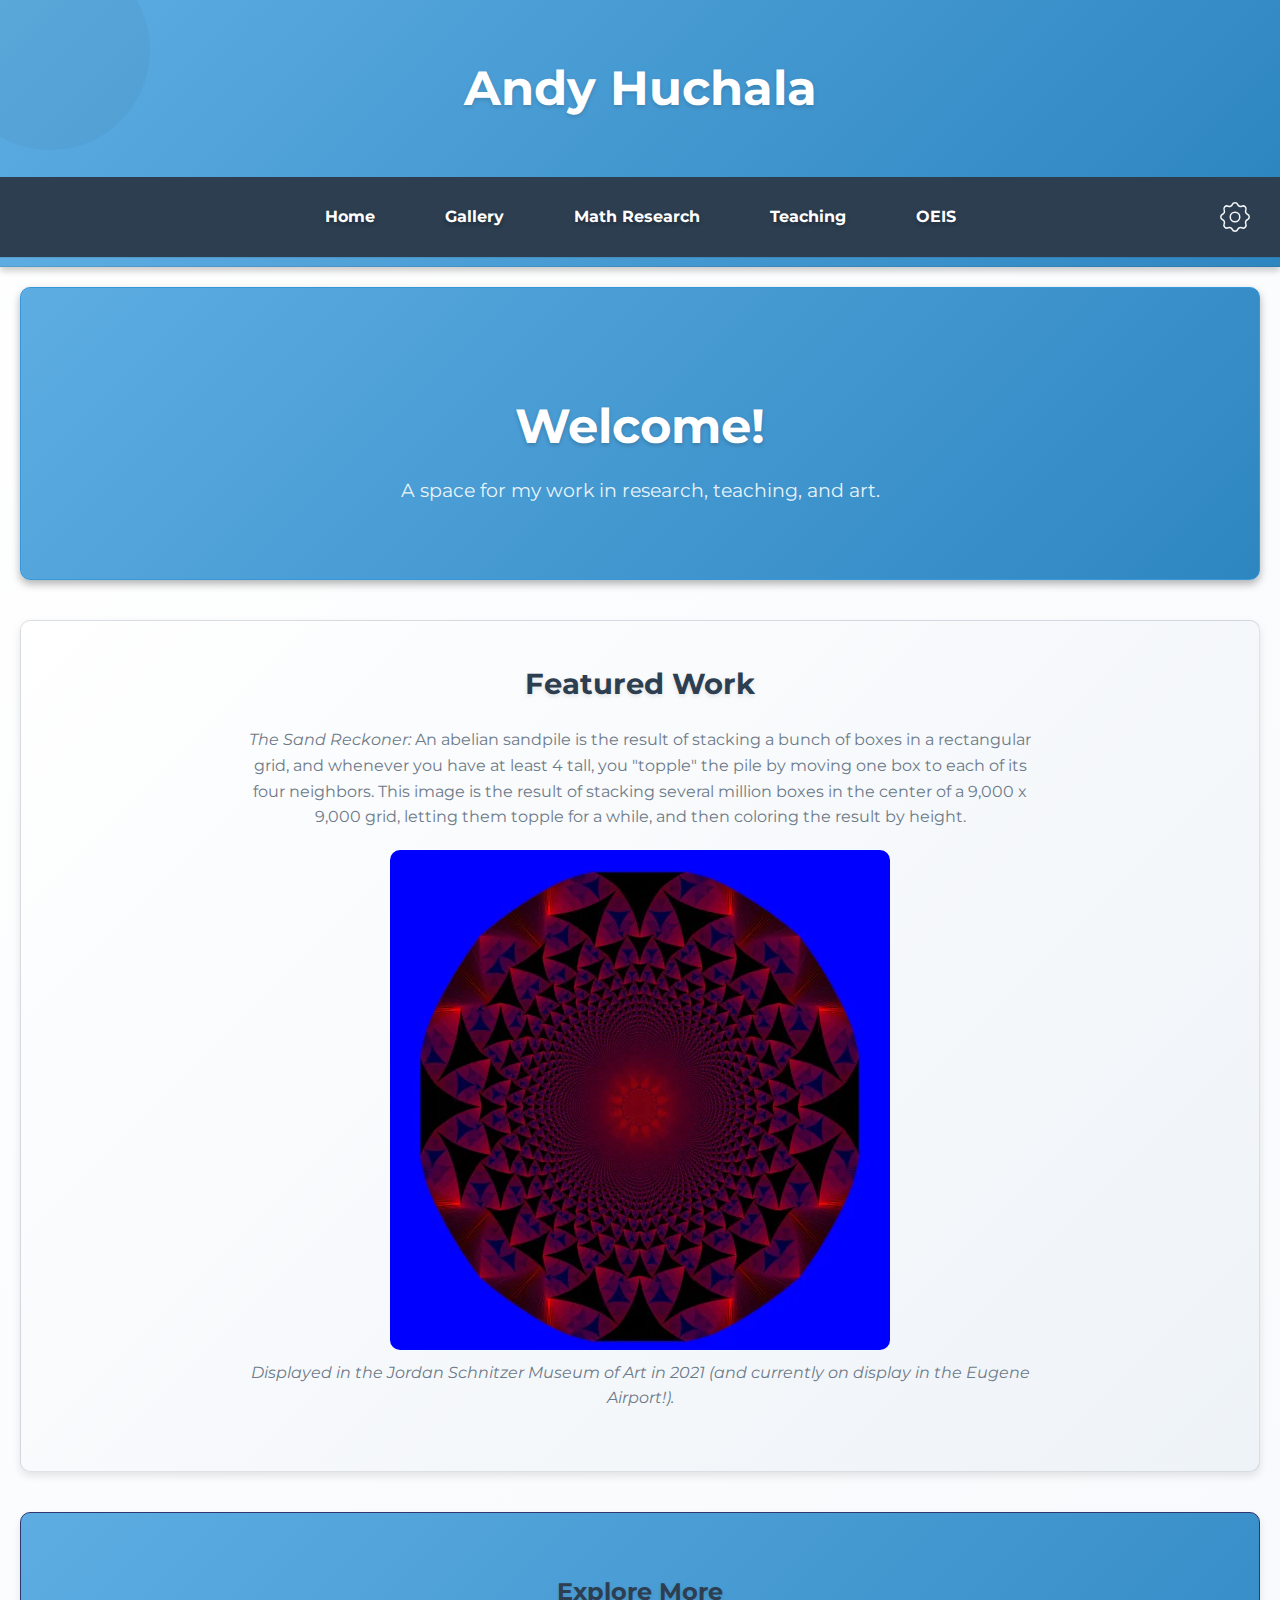
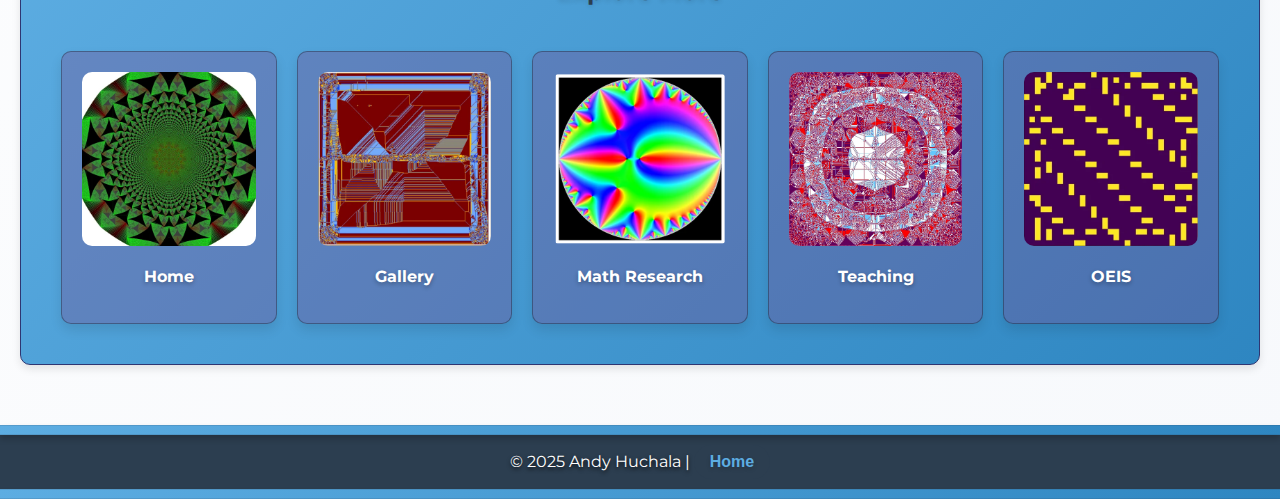
==== commit 698102c7: "overscroll color fixed" ====
--- a/index.html
+++ b/index.html
@@ -35,7 +35,6 @@
   <meta name="msapplication-TileColor" content="#ffffff">
   <!-- This used to say "/favincon/ms-icon-144x144.png" or the like. Make sure it's spelled "favicon" -->
   <meta name="msapplication-TileImage" content="/favicon/ms-icon-144x144.png">
-  <meta name="theme-color" content="#ffffff">
 </head>
 
 <body>
--- a/styles.css
+++ b/styles.css
@@ -90,6 +90,11 @@
 } 
 */
 
+html, body {
+  background-color: var(--body-bg-1);
+  overscroll-behavior: contain; /* Minimizes the overscroll effect in some browsers */
+}
+
 
 /*****************************************************
  * 2. UTILITY CLASSES / RESET-LIKE STUFF
@@ -116,6 +121,7 @@
   /* overflow-x: hidden; */
   transition: background 3.3s ease, color 0.3s ease; /* does nothing visible, but we'll keep it */
 }
+
 
 p {
   margin-block-start: 0px;
@@ -234,9 +240,10 @@
   text-decoration: none;
   color: white;
   font-weight: bold;
-  padding: 5px 10px;
-  border-radius: 5px;
+  padding: 10px 20px;
+  border-radius: 25px;
   text-shadow: 0 2px 4px rgba(0, 0, 0, 0.3);
+  transition: all 0.1s ease; /* Smooth transition */
 }
 
 .navbar a:hover {
@@ -263,11 +270,11 @@
   display: flex; 
   align-items: center;
   gap: 10px; 
-  padding: 10px 15px; 
+  padding: 9px 14px; 
   background: var(--primary-dark); 
   color: white; 
   border: none; 
-  border-radius: 8px; 
+  border-radius: 25px; 
   cursor: pointer;
   box-shadow: 0 4px 6px rgba(0, 0, 0, 0.1); 
   margin-left: 15px;
@@ -283,8 +290,8 @@
 }
 
 .menu-button:active {
-  background: var(--hover-darker);
-  transform: scale(0.98);
+  /* background: var(--hover-darker); */
+  /* transform: scale(0.98); */
 }
 
 /* The hamburger icon itself */
@@ -323,6 +330,20 @@
 .menu-button.active .hamburger div:nth-child(3) {
   transform: rotate(-45deg) translate(6px, -6px);
 }
+
+/* Active state for toggle and preset buttons */
+.pressed,
+.toggle-button.pressed,
+ .preset-button.pressed {
+  background: var(--primary-dark); /* Darker background to indicate selection */
+  color: white;
+  /* color: var(--secondary-light); Contrasting text color */
+  transform: scale(1.02); /* Slightly enlarged for emphasis */
+  box-shadow: 0 4px 8px rgba(0, 0, 0, 0.3); /* Enhanced shadow */
+  border: 2px solid var(--border-color-2); /* Optional outline */
+}
+
+/* .menu-button.pressed  */
 
 /*****************************************************
  * 7. MAIN CONTENT AREA
@@ -634,7 +655,7 @@
 
 .modal-content {
   position: relative;
-  background-color: white;
+  background-color: var(--body-bg);
   padding: 20px;
   border-radius: 8px;
   max-width: 90%;
@@ -728,7 +749,7 @@
   color: var(--secondary-light);
   border: none;
   padding: 8px 16px;
-  border-radius: 5px;
+  border-radius: 25px;
   font-size: 1rem;
   font-weight: bold;
   cursor: pointer;
@@ -861,12 +882,13 @@
   cursor: pointer;
   transition: width 0.3s ease, height 0.3s ease, border-radius 0.3s ease, background 0.3s ease;
   overflow: hidden;
+  
 }
 
 .settings-container.active {
   width: 220px;
   border-radius: 25px;
-  background: var(--body-section-1);
+  background: var(--header-color-2);
   justify-content: flex-start;
   padding-left: 10px;
 }
@@ -1009,6 +1031,18 @@
   }
 }
 
+.settings-button svg.gear-icon {
+  stroke: currentColor; /* Inherits from .settings-button color (white or dark) */
+  vertical-align: middle; /* Keep it aligned nicely */
+  transition: transform 0.2s ease, stroke 0.2s ease;
+}
+
+.settings-button:hover svg.gear-icon {
+  transform: scale(1.0);
+  stroke: var(--secondary-light);
+}
+
+
 /* Big screens */
 @media (min-width: 769px) {
   .navbar ul {
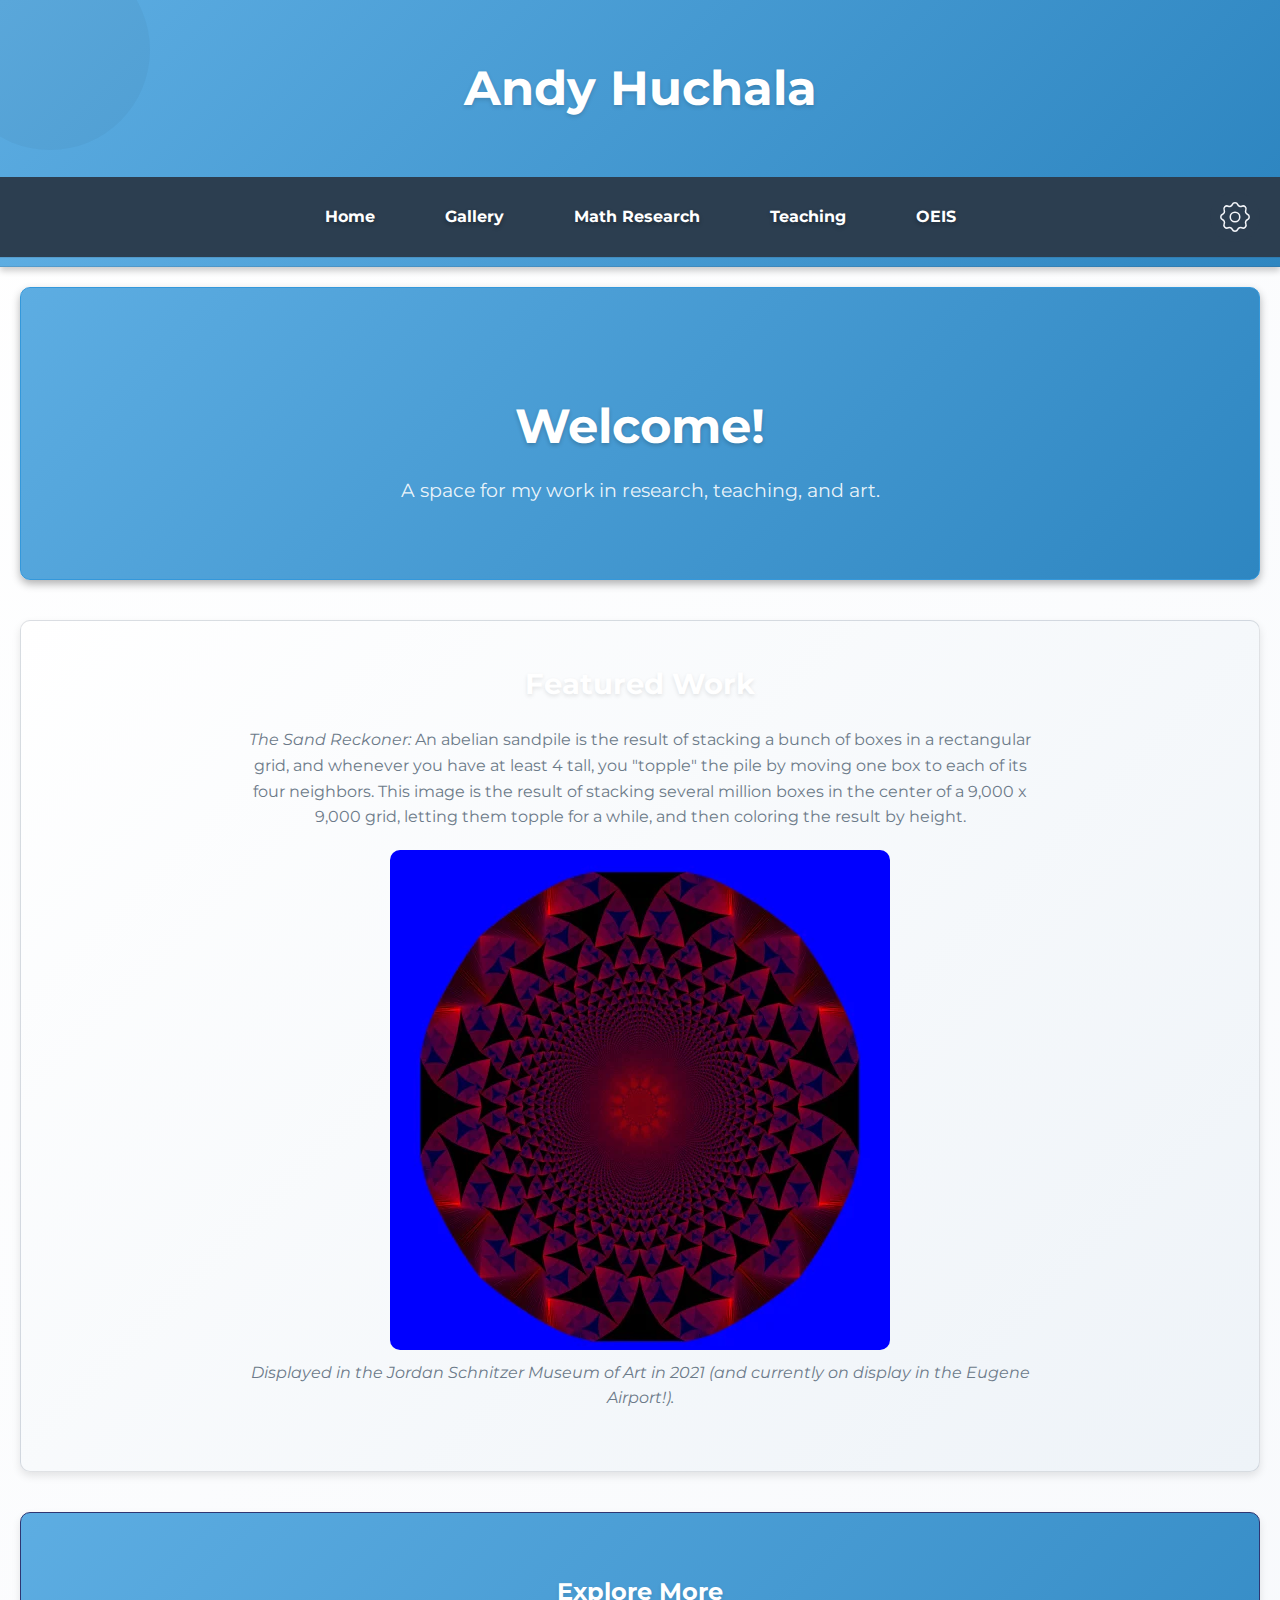
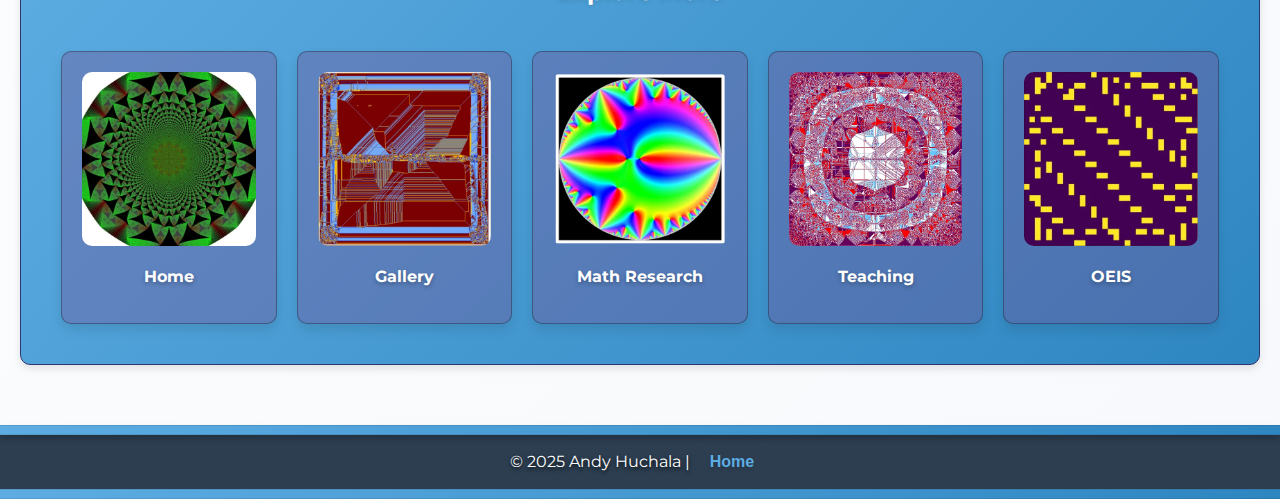
==== commit e4961e49: "less scaling" ====
--- a/index.html
+++ b/index.html
@@ -33,7 +33,6 @@
   <link rel="manifest" href="/favicon/manifest.json">
 
   <meta name="msapplication-TileColor" content="#ffffff">
-  <!-- This used to say "/favincon/ms-icon-144x144.png" or the like. Make sure it's spelled "favicon" -->
   <meta name="msapplication-TileImage" content="/favicon/ms-icon-144x144.png">
 </head>
 
--- a/styles.css
+++ b/styles.css
@@ -338,7 +338,7 @@
   background: var(--primary-dark); /* Darker background to indicate selection */
   color: white;
   /* color: var(--secondary-light); Contrasting text color */
-  transform: scale(1.02); /* Slightly enlarged for emphasis */
+  /* transform: scale(1.02); Slightly enlarged for emphasis */
   box-shadow: 0 4px 8px rgba(0, 0, 0, 0.3); /* Enhanced shadow */
   border: 2px solid var(--border-color-2); /* Optional outline */
 }
@@ -513,7 +513,7 @@
 .featured h2,
 .grid-section h2 {
   margin-bottom: 20px;
-  color: var(--section-header-text-color);
+  color: white;
   text-shadow: 0 2px 4px rgba(0, 0, 0, 0.1);
 }
 
